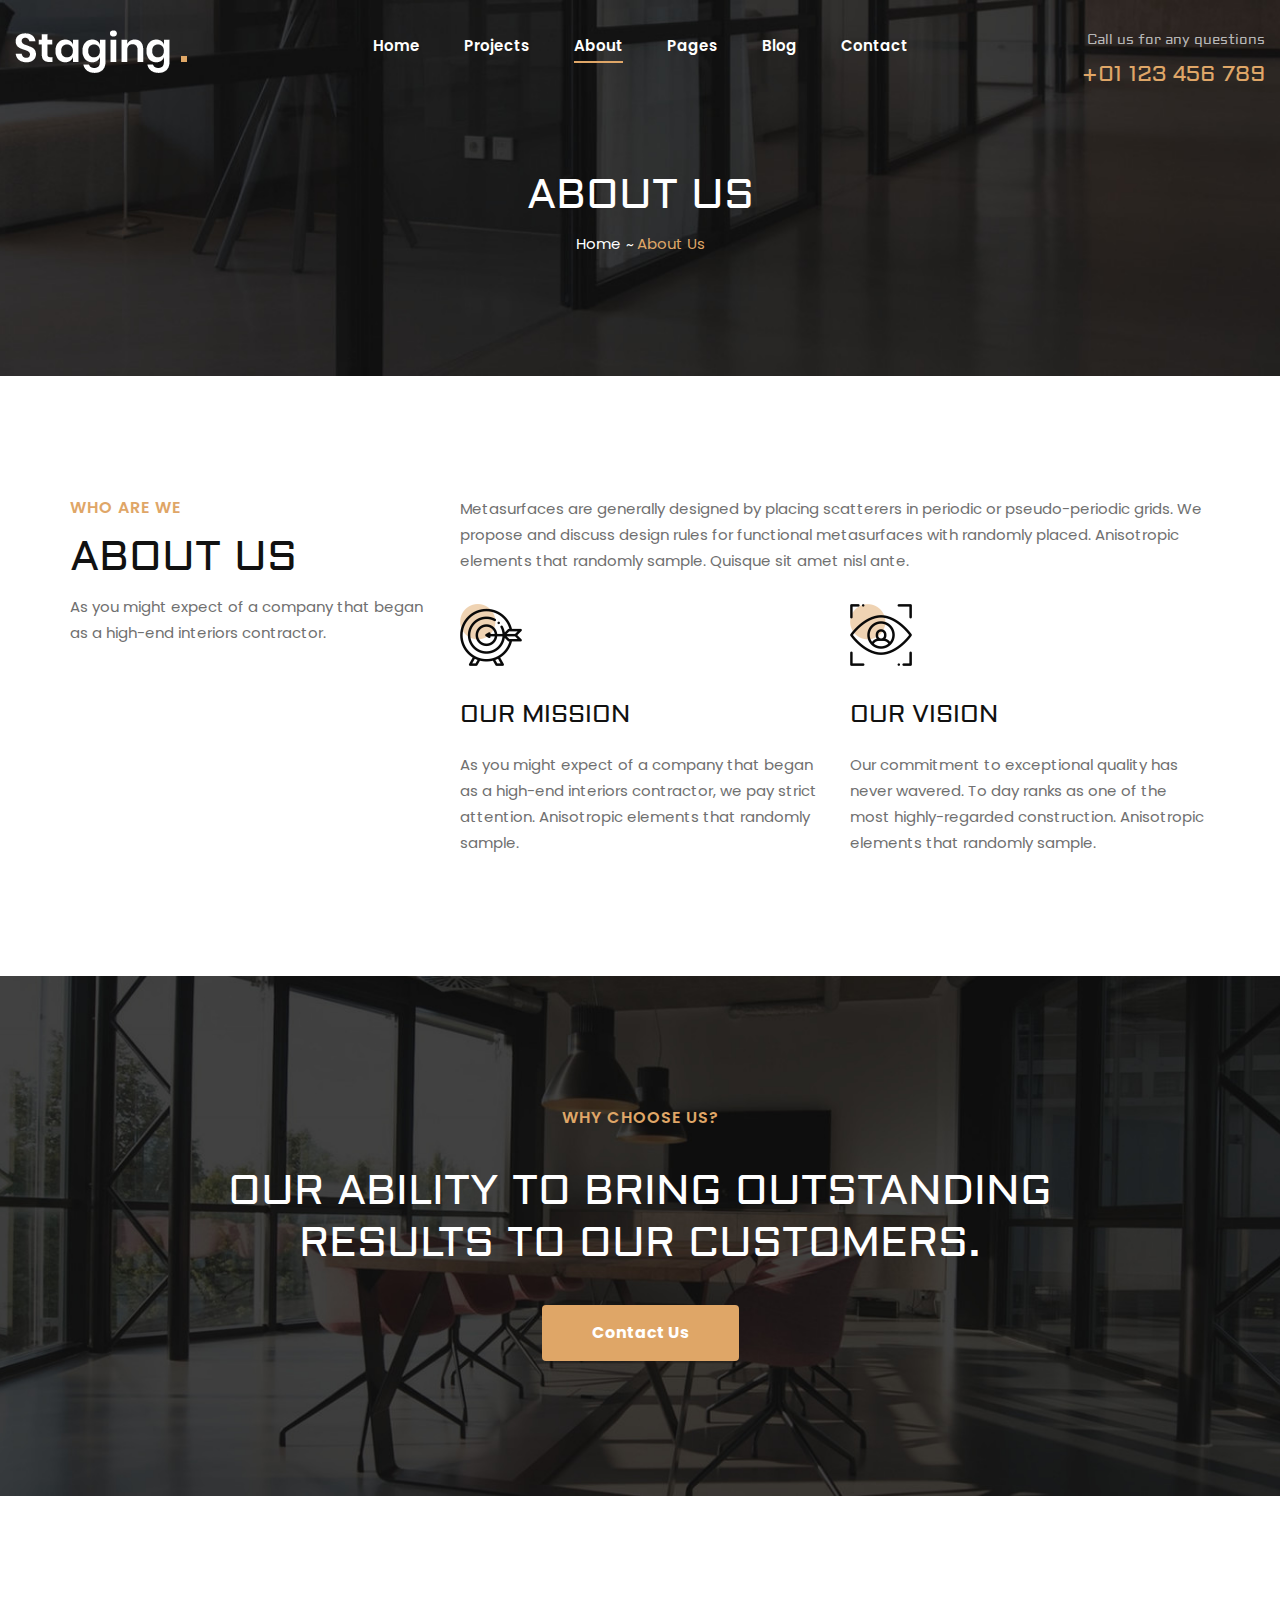
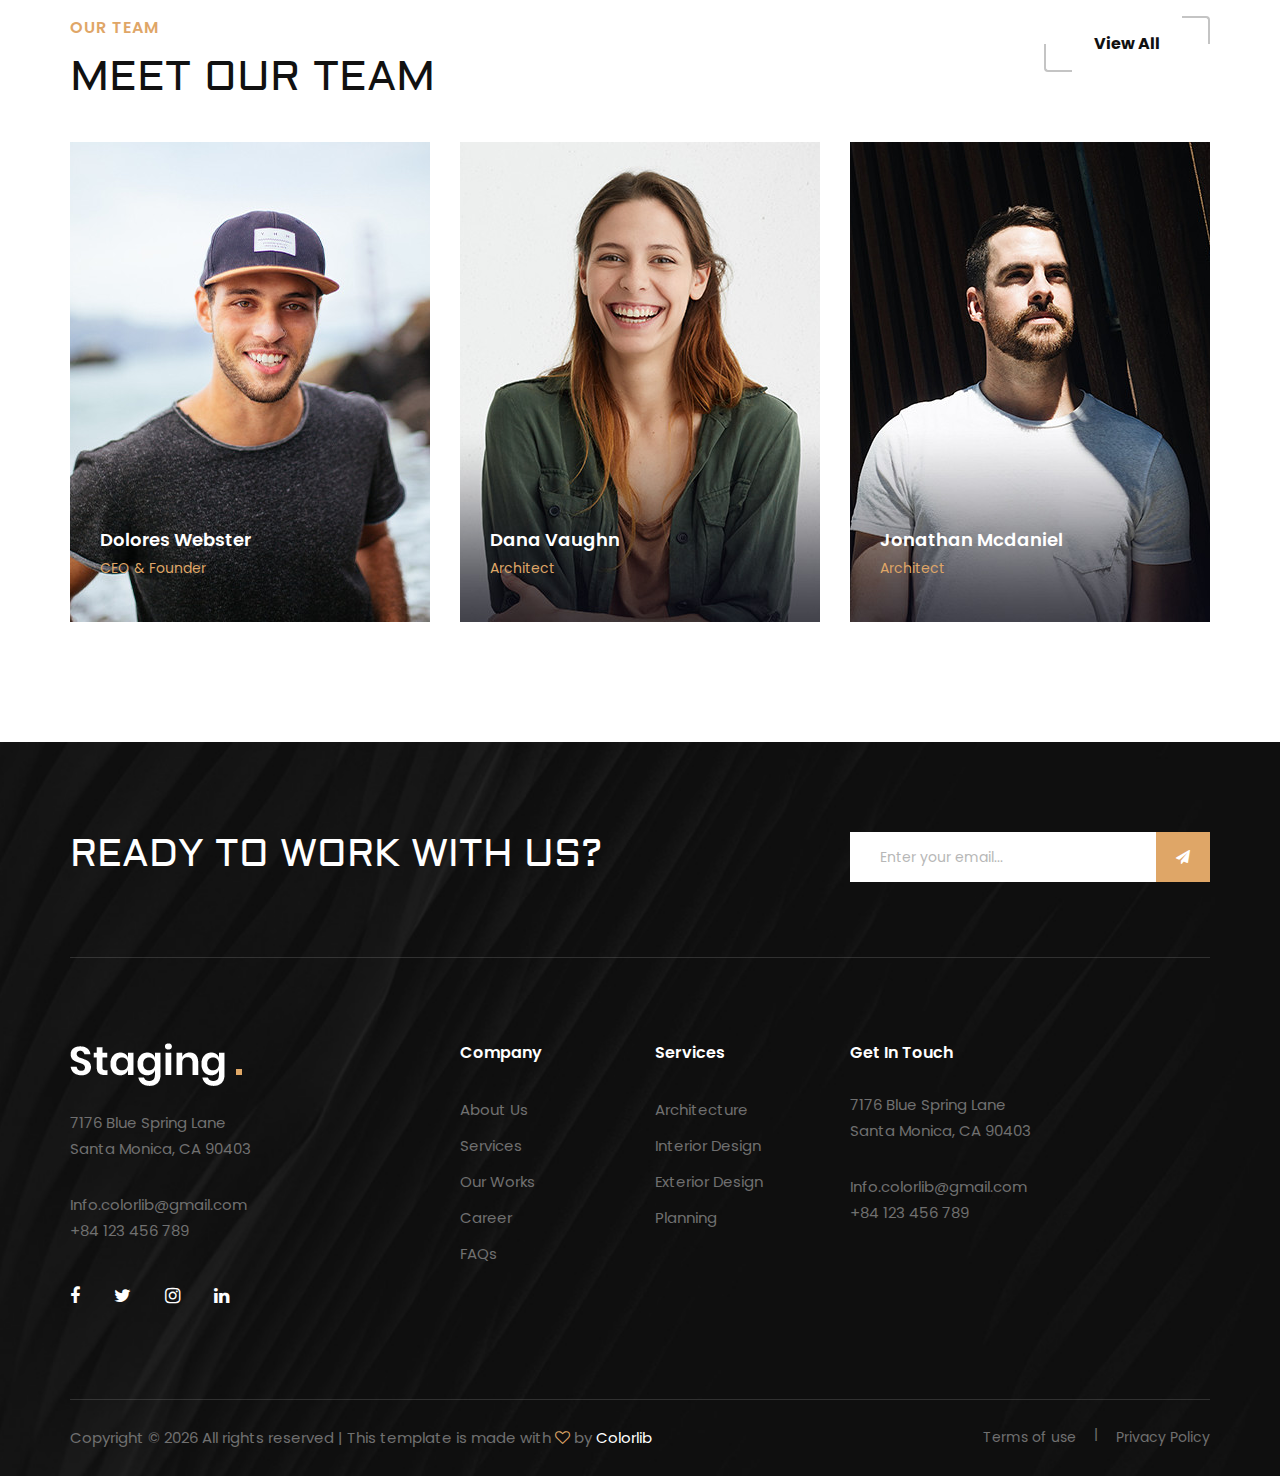
==== about.html @ 6fadec0c "sec commit" ====
<!DOCTYPE html>
<html lang="zxx">

<head>
    <meta charset="UTF-8">
    <meta name="description" content="Staging Template">
    <meta name="keywords" content="Staging, unica, creative, html">
    <meta name="viewport" content="width=device-width, initial-scale=1.0">
    <meta http-equiv="X-UA-Compatible" content="ie=edge">
    <title>Staging | Template</title>

    <!-- Google Font -->
    <link href="https://fonts.googleapis.com/css2?family=Poppins:wght@300;400;500;600;700;800;900&display=swap"
    rel="stylesheet">
    <link href="https://fonts.googleapis.com/css2?family=Aldrich&display=swap" rel="stylesheet">

    <!-- Css Styles -->
    <link rel="stylesheet" href="css/bootstrap.min.css" type="text/css">
    <link rel="stylesheet" href="css/font-awesome.min.css" type="text/css">
    <link rel="stylesheet" href="css/elegant-icons.css" type="text/css">
    <link rel="stylesheet" href="css/owl.carousel.min.css" type="text/css">
    <link rel="stylesheet" href="css/slicknav.min.css" type="text/css">
    <link rel="stylesheet" href="css/style.css" type="text/css">
</head>

<body>
    <!-- Page Preloder -->
    <div id="preloder">
        <div class="loader"></div>
    </div>

    <!-- Offcanvas Menu Begin -->
    <div class="offcanvas-menu-overlay"></div>
    <div class="offcanvas-menu-wrapper">
        <div class="offcanvas__logo">
            <a href="#"><img src="img/logo.png" alt=""></a>
        </div>
        <div id="mobile-menu-wrap"></div>
        <div class="offcanvas__widget">
            <span>Call us for any questions</span>
            <h4>+01 123 456 789</h4>
        </div>
    </div>
    <!-- Offcanvas Menu End -->

    <!-- Header Section Begin -->
    <header class="header">
        <div class="container-fluid">
            <div class="row">
                <div class="col-lg-3">
                    <div class="header__logo">
                        <a href="#"><img src="img/logo.png" alt=""></a>
                    </div>
                </div>
                <div class="col-lg-6">
                    <nav class="header__menu mobile-menu">
                        <ul>
                            <li><a href="./index.html">Home</a></li>
                            <li><a href="./projects.html">Projects</a></li>
                            <li class="active"><a href="./about.html">About</a></li>
                            <li><a href="#">Pages</a>
                                <ul class="dropdown">
                                    <li><a href="./Project-details.html">Project Details</a></li>
                                    <li><a href="./about.html">About</a></li>
                                    <li><a href="./services.html">Services</a></li>
                                    <li><a href="./blog-details.html">Blog Details</a></li>
                                </ul>
                            </li>
                            <li><a href="./blog.html">Blog</a></li>
                            <li><a href="./contact.html">Contact</a></li>
                        </ul>
                    </nav>
                </div>
                <div class="col-lg-3">
                    <div class="header__widget">
                        <span>Call us for any questions</span>
                        <h4>+01 123 456 789</h4>
                    </div>
                </div>
            </div>
            <div class="canvas__open"><i class="fa fa-bars"></i></div>
        </div>
    </header>
    <!-- Header Section End -->

    <!-- Breadcrumb Section Begin -->
    <div class="breadcrumb-option spad set-bg" data-setbg="img/breadcrumb-bg.jpg">
        <div class="container">
            <div class="row">
                <div class="col-lg-12 text-center">
                    <div class="breadcrumb__text">
                        <h2>About Us</h2>
                        <div class="breadcrumb__links">
                            <a href="./index.html">Home</a>
                            <span>About Us</span>
                        </div>
                    </div>
                </div>
            </div>
        </div>
    </div>
    <!-- Breadcrumb Section End -->

    <!-- About Page Section Begin -->
    <section class="about-page spad">
        <div class="container">
            <div class="row">
                <div class="col-lg-4 col-md-4">
                    <div class="about__text about__page__text">
                        <div class="section-title">
                            <span>who are we</span>
                            <h2>About Us</h2>
                        </div>
                        <div class="about__para__text">
                            <p>As you might expect of a company that began as a high-end interiors contractor.</p>
                        </div>
                    </div>
                </div>
                <div class="col-lg-8 col-md-8">
                    <div class="about__page__services">
                        <div class="about__page__services__text">
                            <p>Metasurfaces are generally designed by placing scatterers in periodic or pseudo-periodic
                                grids. We propose and discuss design rules for functional metasurfaces with randomly
                            placed. Anisotropic elements that randomly sample. Quisque sit amet nisl ante.</p>
                        </div>
                        <div class="row">
                            <div class="col-lg-6 col-md-6 col-sm-6">
                                <div class="services__item">
                                    <img src="img/services/services-5.png" alt="">
                                    <h4>Our Mission</h4>
                                    <p>As you might expect of a company that began as a high-end interiors contractor,
                                    we pay strict attention. Anisotropic elements that randomly sample.</p>
                                </div>
                            </div>
                            <div class="col-lg-6 col-md-6 col-sm-6">
                                <div class="services__item">
                                    <img src="img/services/services-6.png" alt="">
                                    <h4>Our Vision</h4>
                                    <p>Our commitment to exceptional quality has never wavered. To day ranks as one of
                                        the most highly-regarded construction. Anisotropic elements that randomly
                                    sample.</p>
                                </div>
                            </div>
                        </div>
                    </div>
                </div>
            </div>
        </div>
    </section>
    <!-- About Page Section End -->

    <!-- Call To Action Section Begin -->
    <section class="callto spad set-bg" data-setbg="img/call-bg.jpg">
        <div class="container">
            <div class="row d-flex justify-content-center">
                <div class="col-lg-10 text-center">
                    <div class="callto__text">
                        <span>Why choose us?</span>
                        <h2>Our ability to bring outstanding results to our customers.</h2>
                        <a href="#" class="primary-btn">Contact Us</a>
                    </div>
                </div>
            </div>
        </div>
    </section>
    <!-- Call To Action Section End -->

    <!-- Team Section Begin -->
    <section class="team spad">
        <div class="container">
            <div class="row">
                <div class="col-lg-9 col-md-8 col-sm-6">
                    <div class="section-title">
                        <span>Our Team</span>
                        <h2>Meet our team</h2>
                    </div>
                </div>
                <div class="col-lg-3 col-md-4 col-sm-6">
                    <div class="team__btn">
                        <a href="#" class="primary-btn normal-btn">View All</a>
                    </div>
                </div>
            </div>
            <div class="row">
                <div class="col-lg-4 col-md-6">
                    <div class="team__item set-bg" data-setbg="img/team/team-1.jpg">
                        <div class="team__text">
                            <div class="team__title">
                                <h5>Dolores Webster</h5>
                                <span>CEO & Founder</span>
                            </div>
                            <p>Vestibulum dapibus odio quam, sit amet hendrerit dui ultricies consectetur. Ut viverra
                                porta leo, non tincidunt mauris condimentum eget. Vivamus non turpis elit. Aenean
                            ultricies nisl sit amet.</p>
                            <div class="team__social">
                                <a href="#"><i class="fa fa-facebook"></i></a>
                                <a href="#"><i class="fa fa-twitter"></i></a>
                                <a href="#"><i class="fa fa-instagram"></i></a>
                            </div>
                        </div>
                    </div>
                </div>
                <div class="col-lg-4 col-md-6">
                    <div class="team__item set-bg" data-setbg="img/team/team-2.jpg">
                        <div class="team__text">
                            <div class="team__title">
                                <h5>Dana Vaughn</h5>
                                <span>Architect</span>
                            </div>
                            <p>Vestibulum dapibus odio quam, sit amet hendrerit dui ultricies consectetur. Ut viverra
                                porta leo, non tincidunt mauris condimentum eget. Vivamus non turpis elit. Aenean
                            ultricies nisl sit amet.</p>
                            <div class="team__social">
                                <a href="#"><i class="fa fa-facebook"></i></a>
                                <a href="#"><i class="fa fa-twitter"></i></a>
                                <a href="#"><i class="fa fa-instagram"></i></a>
                            </div>
                        </div>
                    </div>
                </div>
                <div class="col-lg-4 col-md-6">
                    <div class="team__item set-bg" data-setbg="img/team/team-3.jpg">
                        <div class="team__text">
                            <div class="team__title">
                                <h5>Jonathan Mcdaniel</h5>
                                <span>Architect</span>
                            </div>
                            <p>Vestibulum dapibus odio quam, sit amet hendrerit dui ultricies consectetur. Ut viverra
                                porta leo, non tincidunt mauris condimentum eget. Vivamus non turpis elit. Aenean
                            ultricies nisl sit amet.</p>
                            <div class="team__social">
                                <a href="#"><i class="fa fa-facebook"></i></a>
                                <a href="#"><i class="fa fa-twitter"></i></a>
                                <a href="#"><i class="fa fa-instagram"></i></a>
                            </div>
                        </div>
                    </div>
                </div>
            </div>
        </div>
    </section>
    <!-- Team Section End -->

    <!-- Footer Section Begin -->
    <footer class="footer set-bg" data-setbg="img/footer-bg.jpg">
        <div class="container">
            <div class="footer__top">
                <div class="row">
                    <div class="col-lg-8 col-md-6">
                        <div class="footer__top__text">
                            <h2>Ready To Work With Us?</h2>
                        </div>
                    </div>
                    <div class="col-lg-4 col-md-6">
                        <div class="footer__top__newslatter">
                            <form action="#">
                                <input type="text" placeholder="Enter your email...">
                                <button type="submit"><i class="fa fa-send"></i></button>
                            </form>
                        </div>
                    </div>
                </div>
            </div>
            <div class="row">
                <div class="col-lg-3 col-md-6 col-sm-6">
                    <div class="footer__about">
                        <div class="footer__logo">
                            <a href="#"><img src="img/logo.png" alt=""></a>
                        </div>
                        <p>7176 Blue Spring Lane <br />Santa Monica, CA 90403</p>
                        <ul>
                            <li>Info.colorlib@gmail.com</li>
                            <li>+84 123 456 789</li>
                        </ul>
                        <div class="footer__social">
                            <a href="#"><i class="fa fa-facebook"></i></a>
                            <a href="#"><i class="fa fa-twitter"></i></a>
                            <a href="#"><i class="fa fa-instagram"></i></a>
                            <a href="#"><i class="fa fa-linkedin"></i></a>
                        </div>
                    </div>
                </div>
                <div class="col-lg-2 offset-lg-1 col-md-3 col-sm-6">
                    <div class="footer__widget">
                        <h6>Company</h6>
                        <ul>
                            <li><a href="#">About Us</a></li>
                            <li><a href="#">Services</a></li>
                            <li><a href="#">Our Works</a></li>
                            <li><a href="#">Career</a></li>
                            <li><a href="#">FAQs</a></li>
                        </ul>
                    </div>
                </div>
                <div class="col-lg-2 col-md-3 col-sm-6">
                    <div class="footer__widget">
                        <h6>Services</h6>
                        <ul>
                            <li><a href="#">Architecture</a></li>
                            <li><a href="#">Interior Design</a></li>
                            <li><a href="#">Exterior Design</a></li>
                            <li><a href="#">Planning</a></li>
                        </ul>
                    </div>
                </div>
                <div class="col-lg-4 col-md-6 col-sm-6">
                    <div class="footer__address">
                        <h6>Get In Touch</h6>
                        <p>7176 Blue Spring Lane <br />Santa Monica, CA 90403</p>
                        <ul>
                            <li>Info.colorlib@gmail.com</li>
                            <li>+84 123 456 789</li>
                        </ul>
                    </div>
                </div>
            </div>
            <div class="copyright">
                <div class="row">
                    <div class="col-lg-8 col-md-7">
                        <div class="copyright__text">
                            <p>Copyright © <script>
                                document.write(new Date().getFullYear());
                            </script> All rights reserved | This template is made with <i class="fa fa-heart-o"
                            aria-hidden="true"></i> by <a href="https://colorlib.com"
                            target="_blank">Colorlib</a>
                        </p>
                    </div>
                </div>
                <div class="col-lg-4 col-md-5">
                    <div class="copyright__widget">
                        <a href="#">Terms of use</a>
                        <a href="#">Privacy Policy</a>
                    </div>
                </div>
            </div>
        </div>
    </div>
</footer>
<!-- Footer Section End -->

<!-- Js Plugins -->
<script src="js/jquery-3.3.1.min.js"></script>
<script src="js/bootstrap.min.js"></script>
<script src="js/jquery.slicknav.js"></script>
<script src="js/owl.carousel.min.js"></script>
<script src="js/slick.min.js"></script>
<script src="js/main.js"></script>
</body>

</html>
---- css/elegant-icons.css ----
@font-face {
	font-family: 'ElegantIcons';
	src:url('../fonts/ElegantIcons.eot');
	src:url('../fonts/ElegantIcons.eot?#iefix') format('embedded-opentype'),
		url('../fonts/ElegantIcons.woff') format('woff'),
		url('../fonts/ElegantIcons.ttf') format('truetype'),
		url('../fonts/ElegantIcons.svg#ElegantIcons') format('svg');
	font-weight: normal;
	font-style: normal;
}

/* Use the following CSS code if you want to use data attributes for inserting your icons */
[data-icon]:before {
	font-family: 'ElegantIcons';
	content: attr(data-icon);
	speak: none;
	font-weight: normal;
	font-variant: normal;
	text-transform: none;
	line-height: 1;
	-webkit-font-smoothing: antialiased;
	-moz-osx-font-smoothing: grayscale;
}

/* Use the following CSS code if you want to have a class per icon */
/*
Instead of a list of all class selectors,
you can use the generic selector below, but it's slower:
[class*="your-class-prefix"] {
*/
.arrow_up, .arrow_down, .arrow_left, .arrow_right, .arrow_left-up, .arrow_right-up, .arrow_right-down, .arrow_left-down, .arrow-up-down, .arrow_up-down_alt, .arrow_left-right_alt, .arrow_left-right, .arrow_expand_alt2, .arrow_expand_alt, .arrow_condense, .arrow_expand, .arrow_move, .arrow_carrot-up, .arrow_carrot-down, .arrow_carrot-left, .arrow_carrot-right, .arrow_carrot-2up, .arrow_carrot-2down, .arrow_carrot-2left, .arrow_carrot-2right, .arrow_carrot-up_alt2, .arrow_carrot-down_alt2, .arrow_carrot-left_alt2, .arrow_carrot-right_alt2, .arrow_carrot-2up_alt2, .arrow_carrot-2down_alt2, .arrow_carrot-2left_alt2, .arrow_carrot-2right_alt2, .arrow_triangle-up, .arrow_triangle-down, .arrow_triangle-left, .arrow_triangle-right, .arrow_triangle-up_alt2, .arrow_triangle-down_alt2, .arrow_triangle-left_alt2, .arrow_triangle-right_alt2, .arrow_back, .icon_minus-06, .icon_plus, .icon_close, .icon_check, .icon_minus_alt2, .icon_plus_alt2, .icon_close_alt2, .icon_check_alt2, .icon_zoom-out_alt, .icon_zoom-in_alt, .icon_search, .icon_box-empty, .icon_box-selected, .icon_minus-box, .icon_plus-box, .icon_box-checked, .icon_circle-empty, .icon_circle-slelected, .icon_stop_alt2, .icon_stop, .icon_pause_alt2, .icon_pause, .icon_menu, .icon_menu-square_alt2, .icon_menu-circle_alt2, .icon_ul, .icon_ol, .icon_adjust-horiz, .icon_adjust-vert, .icon_document_alt, .icon_documents_alt, .icon_pencil, .icon_pencil-edit_alt, .icon_pencil-edit, .icon_folder-alt, .icon_folder-open_alt, .icon_folder-add_alt, .icon_info_alt, .icon_error-oct_alt, .icon_error-circle_alt, .icon_error-triangle_alt, .icon_question_alt2, .icon_question, .icon_comment_alt, .icon_chat_alt, .icon_vol-mute_alt, .icon_volume-low_alt, .icon_volume-high_alt, .icon_quotations, .icon_quotations_alt2, .icon_clock_alt, .icon_lock_alt, .icon_lock-open_alt, .icon_key_alt, .icon_cloud_alt, .icon_cloud-upload_alt, .icon_cloud-download_alt, .icon_image, .icon_images, .icon_lightbulb_alt, .icon_gift_alt, .icon_house_alt, .icon_genius, .icon_mobile, .icon_tablet, .icon_laptop, .icon_desktop, .icon_camera_alt, .icon_mail_alt, .icon_cone_alt, .icon_ribbon_alt, .icon_bag_alt, .icon_creditcard, .icon_cart_alt, .icon_paperclip, .icon_tag_alt, .icon_tags_alt, .icon_trash_alt, .icon_cursor_alt, .icon_mic_alt, .icon_compass_alt, .icon_pin_alt, .icon_pushpin_alt, .icon_map_alt, .icon_drawer_alt, .icon_toolbox_alt, .icon_book_alt, .icon_calendar, .icon_film, .icon_table, .icon_contacts_alt, .icon_headphones, .icon_lifesaver, .icon_piechart, .icon_refresh, .icon_link_alt, .icon_link, .icon_loading, .icon_blocked, .icon_archive_alt, .icon_heart_alt, .icon_star_alt, .icon_star-half_alt, .icon_star, .icon_star-half, .icon_tools, .icon_tool, .icon_cog, .icon_cogs, .arrow_up_alt, .arrow_down_alt, .arrow_left_alt, .arrow_right_alt, .arrow_left-up_alt, .arrow_right-up_alt, .arrow_right-down_alt, .arrow_left-down_alt, .arrow_condense_alt, .arrow_expand_alt3, .arrow_carrot_up_alt, .arrow_carrot-down_alt, .arrow_carrot-left_alt, .arrow_carrot-right_alt, .arrow_carrot-2up_alt, .arrow_carrot-2dwnn_alt, .arrow_carrot-2left_alt, .arrow_carrot-2right_alt, .arrow_triangle-up_alt, .arrow_triangle-down_alt, .arrow_triangle-left_alt, .arrow_triangle-right_alt, .icon_minus_alt, .icon_plus_alt, .icon_close_alt, .icon_check_alt, .icon_zoom-out, .icon_zoom-in, .icon_stop_alt, .icon_menu-square_alt, .icon_menu-circle_alt, .icon_document, .icon_documents, .icon_pencil_alt, .icon_folder, .icon_folder-open, .icon_folder-add, .icon_folder_upload, .icon_folder_download, .icon_info, .icon_error-circle, .icon_error-oct, .icon_error-triangle, .icon_question_alt, .icon_comment, .icon_chat, .icon_vol-mute, .icon_volume-low, .icon_volume-high, .icon_quotations_alt, .icon_clock, .icon_lock, .icon_lock-open, .icon_key, .icon_cloud, .icon_cloud-upload, .icon_cloud-download, .icon_lightbulb, .icon_gift, .icon_house, .icon_camera, .icon_mail, .icon_cone, .icon_ribbon, .icon_bag, .icon_cart, .icon_tag, .icon_tags, .icon_trash, .icon_cursor, .icon_mic, .icon_compass, .icon_pin, .icon_pushpin, .icon_map, .icon_drawer, .icon_toolbox, .icon_book, .icon_contacts, .icon_archive, .icon_heart, .icon_profile, .icon_group, .icon_grid-2x2, .icon_grid-3x3, .icon_music, .icon_pause_alt, .icon_phone, .icon_upload, .icon_download, .social_facebook, .social_twitter, .social_pinterest, .social_googleplus, .social_tumblr, .social_tumbleupon, .social_wordpress, .social_instagram, .social_dribbble, .social_vimeo, .social_linkedin, .social_rss, .social_deviantart, .social_share, .social_myspace, .social_skype, .social_youtube, .social_picassa, .social_googledrive, .social_flickr, .social_blogger, .social_spotify, .social_delicious, .social_facebook_circle, .social_twitter_circle, .social_pinterest_circle, .social_googleplus_circle, .social_tumblr_circle, .social_stumbleupon_circle, .social_wordpress_circle, .social_instagram_circle, .social_dribbble_circle, .social_vimeo_circle, .social_linkedin_circle, .social_rss_circle, .social_deviantart_circle, .social_share_circle, .social_myspace_circle, .social_skype_circle, .social_youtube_circle, .social_picassa_circle, .social_googledrive_alt2, .social_flickr_circle, .social_blogger_circle, .social_spotify_circle, .social_delicious_circle, .social_facebook_square, .social_twitter_square, .social_pinterest_square, .social_googleplus_square, .social_tumblr_square, .social_stumbleupon_square, .social_wordpress_square, .social_instagram_square, .social_dribbble_square, .social_vimeo_square, .social_linkedin_square, .social_rss_square, .social_deviantart_square, .social_share_square, .social_myspace_square, .social_skype_square, .social_youtube_square, .social_picassa_square, .social_googledrive_square, .social_flickr_square, .social_blogger_square, .social_spotify_square, .social_delicious_square, .icon_printer, .icon_calulator, .icon_building, .icon_floppy, .icon_drive, .icon_search-2, .icon_id, .icon_id-2, .icon_puzzle, .icon_like, .icon_dislike, .icon_mug, .icon_currency, .icon_wallet, .icon_pens, .icon_easel, .icon_flowchart, .icon_datareport, .icon_briefcase, .icon_shield, .icon_percent, .icon_globe, .icon_globe-2, .icon_target, .icon_hourglass, .icon_balance, .icon_rook, .icon_printer-alt, .icon_calculator_alt, .icon_building_alt, .icon_floppy_alt, .icon_drive_alt, .icon_search_alt, .icon_id_alt, .icon_id-2_alt, .icon_puzzle_alt, .icon_like_alt, .icon_dislike_alt, .icon_mug_alt, .icon_currency_alt, .icon_wallet_alt, .icon_pens_alt, .icon_easel_alt, .icon_flowchart_alt, .icon_datareport_alt, .icon_briefcase_alt, .icon_shield_alt, .icon_percent_alt, .icon_globe_alt, .icon_clipboard {
	font-family: 'ElegantIcons';
	speak: none;
	font-style: normal;
	font-weight: normal;
	font-variant: normal;
	text-transform: none;
	line-height: 1;
	-webkit-font-smoothing: antialiased;
}
.arrow_up:before {
	content: "\21";
}
.arrow_down:before {
	content: "\22";
}
.arrow_left:before {
	content: "\23";
}
.arrow_right:before {
	content: "\24";
}
.arrow_left-up:before {
	content: "\25";
}
.arrow_right-up:before {
	content: "\26";
}
.arrow_right-down:before {
	content: "\27";
}
.arrow_left-down:before {
	content: "\28";
}
.arrow-up-down:before {
	content: "\29";
}
.arrow_up-down_alt:before {
	content: "\2a";
}
.arrow_left-right_alt:before {
	content: "\2b";
}
.arrow_left-right:before {
	content: "\2c";
}
.arrow_expand_alt2:before {
	content: "\2d";
}
.arrow_expand_alt:before {
	content: "\2e";
}
.arrow_condense:before {
	content: "\2f";
}
.arrow_expand:before {
	content: "\30";
}
.arrow_move:before {
	content: "\31";
}
.arrow_carrot-up:before {
	content: "\32";
}
.arrow_carrot-down:before {
	content: "\33";
}
.arrow_carrot-left:before {
	content: "\34";
}
.arrow_carrot-right:before {
	content: "\35";
}
.arrow_carrot-2up:before {
	content: "\36";
}
.arrow_carrot-2down:before {
	content: "\37";
}
.arrow_carrot-2left:before {
	content: "\38";
}
.arrow_carrot-2right:before {
	content: "\39";
}
.arrow_carrot-up_alt2:before {
	content: "\3a";
}
.arrow_carrot-down_alt2:before {
	content: "\3b";
}
.arrow_carrot-left_alt2:before {
	content: "\3c";
}
.arrow_carrot-right_alt2:before {
	content: "\3d";
}
.arrow_carrot-2up_alt2:before {
	content: "\3e";
}
.arrow_carrot-2down_alt2:before {
	content: "\3f";
}
.arrow_carrot-2left_alt2:before {
	content: "\40";
}
.arrow_carrot-2right_alt2:before {
	content: "\41";
}
.arrow_triangle-up:before {
	content: "\42";
}
.arrow_triangle-down:before {
	content: "\43";
}
.arrow_triangle-left:before {
	content: "\44";
}
.arrow_triangle-right:before {
	content: "\45";
}
.arrow_triangle-up_alt2:before {
	content: "\46";
}
.arrow_triangle-down_alt2:before {
	content: "\47";
}
.arrow_triangle-left_alt2:before {
	content: "\48";
}
.arrow_triangle-right_alt2:before {
	content: "\49";
}
.arrow_back:before {
	content: "\4a";
}
.icon_minus-06:before {
	content: "\4b";
}
.icon_plus:before {
	content: "\4c";
}
.icon_close:before {
	content: "\4d";
}
.icon_check:before {
	content: "\4e";
}
.icon_minus_alt2:before {
	content: "\4f";
}
.icon_plus_alt2:before {
	content: "\50";
}
.icon_close_alt2:before {
	content: "\51";
}
.icon_check_alt2:before {
	content: "\52";
}
.icon_zoom-out_alt:before {
	content: "\53";
}
.icon_zoom-in_alt:before {
	content: "\54";
}
.icon_search:before {
	content: "\55";
}
.icon_box-empty:before {
	content: "\56";
}
.icon_box-selected:before {
	content: "\57";
}
.icon_minus-box:before {
	content: "\58";
}
.icon_plus-box:before {
	content: "\59";
}
.icon_box-checked:before {
	content: "\5a";
}
.icon_circle-empty:before {
	content: "\5b";
}
.icon_circle-slelected:before {
	content: "\5c";
}
.icon_stop_alt2:before {
	content: "\5d";
}
.icon_stop:before {
	content: "\5e";
}
.icon_pause_alt2:before {
	content: "\5f";
}
.icon_pause:before {
	content: "\60";
}
.icon_menu:before {
	content: "\61";
}
.icon_menu-square_alt2:before {
	content: "\62";
}
.icon_menu-circle_alt2:before {
	content: "\63";
}
.icon_ul:before {
	content: "\64";
}
.icon_ol:before {
	content: "\65";
}
.icon_adjust-horiz:before {
	content: "\66";
}
.icon_adjust-vert:before {
	content: "\67";
}
.icon_document_alt:before {
	content: "\68";
}
.icon_documents_alt:before {
	content: "\69";
}
.icon_pencil:before {
	content: "\6a";
}
.icon_pencil-edit_alt:before {
	content: "\6b";
}
.icon_pencil-edit:before {
	content: "\6c";
}
.icon_folder-alt:before {
	content: "\6d";
}
.icon_folder-open_alt:before {
	content: "\6e";
}
.icon_folder-add_alt:before {
	content: "\6f";
}
.icon_info_alt:before {
	content: "\70";
}
.icon_error-oct_alt:before {
	content: "\71";
}
.icon_error-circle_alt:before {
	content: "\72";
}
.icon_error-triangle_alt:before {
	content: "\73";
}
.icon_question_alt2:before {
	content: "\74";
}
.icon_question:before {
	content: "\75";
}
.icon_comment_alt:before {
	content: "\76";
}
.icon_chat_alt:before {
	content: "\77";
}
.icon_vol-mute_alt:before {
	content: "\78";
}
.icon_volume-low_alt:before {
	content: "\79";
}
.icon_volume-high_alt:before {
	content: "\7a";
}
.icon_quotations:before {
	content: "\7b";
}
.icon_quotations_alt2:before {
	content: "\7c";
}
.icon_clock_alt:before {
	content: "\7d";
}
.icon_lock_alt:before {
	content: "\7e";
}
.icon_lock-open_alt:before {
	content: "\e000";
}
.icon_key_alt:before {
	content: "\e001";
}
.icon_cloud_alt:before {
	content: "\e002";
}
.icon_cloud-upload_alt:before {
	content: "\e003";
}
.icon_cloud-download_alt:before {
	content: "\e004";
}
.icon_image:before {
	content: "\e005";
}
.icon_images:before {
	content: "\e006";
}
.icon_lightbulb_alt:before {
	content: "\e007";
}
.icon_gift_alt:before {
	content: "\e008";
}
.icon_house_alt:before {
	content: "\e009";
}
.icon_genius:before {
	content: "\e00a";
}
.icon_mobile:before {
	content: "\e00b";
}
.icon_tablet:before {
	content: "\e00c";
}
.icon_laptop:before {
	content: "\e00d";
}
.icon_desktop:before {
	content: "\e00e";
}
.icon_camera_alt:before {
	content: "\e00f";
}
.icon_mail_alt:before {
	content: "\e010";
}
.icon_cone_alt:before {
	content: "\e011";
}
.icon_ribbon_alt:before {
	content: "\e012";
}
.icon_bag_alt:before {
	content: "\e013";
}
.icon_creditcard:before {
	content: "\e014";
}
.icon_cart_alt:before {
	content: "\e015";
}
.icon_paperclip:before {
	content: "\e016";
}
.icon_tag_alt:before {
	content: "\e017";
}
.icon_tags_alt:before {
	content: "\e018";
}
.icon_trash_alt:before {
	content: "\e019";
}
.icon_cursor_alt:before {
	content: "\e01a";
}
.icon_mic_alt:before {
	content: "\e01b";
}
.icon_compass_alt:before {
	content: "\e01c";
}
.icon_pin_alt:before {
	content: "\e01d";
}
.icon_pushpin_alt:before {
	content: "\e01e";
}
.icon_map_alt:before {
	content: "\e01f";
}
.icon_drawer_alt:before {
	content: "\e020";
}
.icon_toolbox_alt:before {
	content: "\e021";
}
.icon_book_alt:before {
	content: "\e022";
}
.icon_calendar:before {
	content: "\e023";
}
.icon_film:before {
	content: "\e024";
}
.icon_table:before {
	content: "\e025";
}
.icon_contacts_alt:before {
	content: "\e026";
}
.icon_headphones:before {
	content: "\e027";
}
.icon_lifesaver:before {
	content: "\e028";
}
.icon_piechart:before {
	content: "\e029";
}
.icon_refresh:before {
	content: "\e02a";
}
.icon_link_alt:before {
	content: "\e02b";
}
.icon_link:before {
	content: "\e02c";
}
.icon_loading:before {
	content: "\e02d";
}
.icon_blocked:before {
	content: "\e02e";
}
.icon_archive_alt:before {
	content: "\e02f";
}
.icon_heart_alt:before {
	content: "\e030";
}
.icon_star_alt:before {
	content: "\e031";
}
.icon_star-half_alt:before {
	content: "\e032";
}
.icon_star:before {
	content: "\e033";
}
.icon_star-half:before {
	content: "\e034";
}
.icon_tools:before {
	content: "\e035";
}
.icon_tool:before {
	content: "\e036";
}
.icon_cog:before {
	content: "\e037";
}
.icon_cogs:before {
	content: "\e038";
}
.arrow_up_alt:before {
	content: "\e039";
}
.arrow_down_alt:before {
	content: "\e03a";
}
.arrow_left_alt:before {
	content: "\e03b";
}
.arrow_right_alt:before {
	content: "\e03c";
}
.arrow_left-up_alt:before {
	content: "\e03d";
}
.arrow_right-up_alt:before {
	content: "\e03e";
}
.arrow_right-down_alt:before {
	content: "\e03f";
}
.arrow_left-down_alt:before {
	content: "\e040";
}
.arrow_condense_alt:before {
	content: "\e041";
}
.arrow_expand_alt3:before {
	content: "\e042";
}
.arrow_carrot_up_alt:before {
	content: "\e043";
}
.arrow_carrot-down_alt:before {
	content: "\e044";
}
.arrow_carrot-left_alt:before {
	content: "\e045";
}
.arrow_carrot-right_alt:before {
	content: "\e046";
}
.arrow_carrot-2up_alt:before {
	content: "\e047";
}
.arrow_carrot-2dwnn_alt:before {
	content: "\e048";
}
.arrow_carrot-2left_alt:before {
	content: "\e049";
}
.arrow_carrot-2right_alt:before {
	content: "\e04a";
}
.arrow_triangle-up_alt:before {
	content: "\e04b";
}
.arrow_triangle-down_alt:before {
	content: "\e04c";
}
.arrow_triangle-left_alt:before {
	content: "\e04d";
}
.arrow_triangle-right_alt:before {
	content: "\e04e";
}
.icon_minus_alt:before {
	content: "\e04f";
}
.icon_plus_alt:before {
	content: "\e050";
}
.icon_close_alt:before {
	content: "\e051";
}
.icon_check_alt:before {
	content: "\e052";
}
.icon_zoom-out:before {
	content: "\e053";
}
.icon_zoom-in:before {
	content: "\e054";
}
.icon_stop_alt:before {
	content: "\e055";
}
.icon_menu-square_alt:before {
	content: "\e056";
}
.icon_menu-circle_alt:before {
	content: "\e057";
}
.icon_document:before {
	content: "\e058";
}
.icon_documents:before {
	content: "\e059";
}
.icon_pencil_alt:before {
	content: "\e05a";
}
.icon_folder:before {
	content: "\e05b";
}
.icon_folder-open:before {
	content: "\e05c";
}
.icon_folder-add:before {
	content: "\e05d";
}
.icon_folder_upload:before {
	content: "\e05e";
}
.icon_folder_download:before {
	content: "\e05f";
}
.icon_info:before {
	content: "\e060";
}
.icon_error-circle:before {
	content: "\e061";
}
.icon_error-oct:before {
	content: "\e062";
}
.icon_error-triangle:before {
	content: "\e063";
}
.icon_question_alt:before {
	content: "\e064";
}
.icon_comment:before {
	content: "\e065";
}
.icon_chat:before {
	content: "\e066";
}
.icon_vol-mute:before {
	content: "\e067";
}
.icon_volume-low:before {
	content: "\e068";
}
.icon_volume-high:before {
	content: "\e069";
}
.icon_quotations_alt:before {
	content: "\e06a";
}
.icon_clock:before {
	content: "\e06b";
}
.icon_lock:before {
	content: "\e06c";
}
.icon_lock-open:before {
	content: "\e06d";
}
.icon_key:before {
	content: "\e06e";
}
.icon_cloud:before {
	content: "\e06f";
}
.icon_cloud-upload:before {
	content: "\e070";
}
.icon_cloud-download:before {
	content: "\e071";
}
.icon_lightbulb:before {
	content: "\e072";
}
.icon_gift:before {
	content: "\e073";
}
.icon_house:before {
	content: "\e074";
}
.icon_camera:before {
	content: "\e075";
}
.icon_mail:before {
	content: "\e076";
}
.icon_cone:before {
	content: "\e077";
}
.icon_ribbon:before {
	content: "\e078";
}
.icon_bag:before {
	content: "\e079";
}
.icon_cart:before {
	content: "\e07a";
}
.icon_tag:before {
	content: "\e07b";
}
.icon_tags:before {
	content: "\e07c";
}
.icon_trash:before {
	content: "\e07d";
}
.icon_cursor:before {
	content: "\e07e";
}
.icon_mic:before {
	content: "\e07f";
}
.icon_compass:before {
	content: "\e080";
}
.icon_pin:before {
	content: "\e081";
}
.icon_pushpin:before {
	content: "\e082";
}
.icon_map:before {
	content: "\e083";
}
.icon_drawer:before {
	content: "\e084";
}
.icon_toolbox:before {
	content: "\e085";
}
.icon_book:before {
	content: "\e086";
}
.icon_contacts:before {
	content: "\e087";
}
.icon_archive:before {
	content: "\e088";
}
.icon_heart:before {
	content: "\e089";
}
.icon_profile:before {
	content: "\e08a";
}
.icon_group:before {
	content: "\e08b";
}
.icon_grid-2x2:before {
	content: "\e08c";
}
.icon_grid-3x3:before {
	content: "\e08d";
}
.icon_music:before {
	content: "\e08e";
}
.icon_pause_alt:before {
	content: "\e08f";
}
.icon_phone:before {
	content: "\e090";
}
.icon_upload:before {
	content: "\e091";
}
.icon_download:before {
	content: "\e092";
}
.social_facebook:before {
	content: "\e093";
}
.social_twitter:before {
	content: "\e094";
}
.social_pinterest:before {
	content: "\e095";
}
.social_googleplus:before {
	content: "\e096";
}
.social_tumblr:before {
	content: "\e097";
}
.social_tumbleupon:before {
	content: "\e098";
}
.social_wordpress:before {
	content: "\e099";
}
.social_instagram:before {
	content: "\e09a";
}
.social_dribbble:before {
	content: "\e09b";
}
.social_vimeo:before {
	content: "\e09c";
}
.social_linkedin:before {
	content: "\e09d";
}
.social_rss:before {
	content: "\e09e";
}
.social_deviantart:before {
	content: "\e09f";
}
.social_share:before {
	content: "\e0a0";
}
.social_myspace:before {
	content: "\e0a1";
}
.social_skype:before {
	content: "\e0a2";
}
.social_youtube:before {
	content: "\e0a3";
}
.social_picassa:before {
	content: "\e0a4";
}
.social_googledrive:before {
	content: "\e0a5";
}
.social_flickr:before {
	content: "\e0a6";
}
.social_blogger:before {
	content: "\e0a7";
}
.social_spotify:before {
	content: "\e0a8";
}
.social_delicious:before {
	content: "\e0a9";
}
.social_facebook_circle:before {
	content: "\e0aa";
}
.social_twitter_circle:before {
	content: "\e0ab";
}
.social_pinterest_circle:before {
	content: "\e0ac";
}
.social_googleplus_circle:before {
	content: "\e0ad";
}
.social_tumblr_circle:before {
	content: "\e0ae";
}
.social_stumbleupon_circle:before {
	content: "\e0af";
}
.social_wordpress_circle:before {
	content: "\e0b0";
}
.social_instagram_circle:before {
	content: "\e0b1";
}
.social_dribbble_circle:before {
	content: "\e0b2";
}
.social_vimeo_circle:before {
	content: "\e0b3";
}
.social_linkedin_circle:before {
	content: "\e0b4";
}
.social_rss_circle:before {
	content: "\e0b5";
}
.social_deviantart_circle:before {
	content: "\e0b6";
}
.social_share_circle:before {
	content: "\e0b7";
}
.social_myspace_circle:before {
	content: "\e0b8";
}
.social_skype_circle:before {
	content: "\e0b9";
}
.social_youtube_circle:before {
	content: "\e0ba";
}
.social_picassa_circle:before {
	content: "\e0bb";
}
.social_googledrive_alt2:before {
	content: "\e0bc";
}
.social_flickr_circle:before {
	content: "\e0bd";
}
.social_blogger_circle:before {
	content: "\e0be";
}
.social_spotify_circle:before {
	content: "\e0bf";
}
.social_delicious_circle:before {
	content: "\e0c0";
}
.social_facebook_square:before {
	content: "\e0c1";
}
.social_twitter_square:before {
	content: "\e0c2";
}
.social_pinterest_square:before {
	content: "\e0c3";
}
.social_googleplus_square:before {
	content: "\e0c4";
}
.social_tumblr_square:before {
	content: "\e0c5";
}
.social_stumbleupon_square:before {
	content: "\e0c6";
}
.social_wordpress_square:before {
	content: "\e0c7";
}
.social_instagram_square:before {
	content: "\e0c8";
}
.social_dribbble_square:before {
	content: "\e0c9";
}
.social_vimeo_square:before {
	content: "\e0ca";
}
.social_linkedin_square:before {
	content: "\e0cb";
}
.social_rss_square:before {
	content: "\e0cc";
}
.social_deviantart_square:before {
	content: "\e0cd";
}
.social_share_square:before {
	content: "\e0ce";
}
.social_myspace_square:before {
	content: "\e0cf";
}
.social_skype_square:before {
	content: "\e0d0";
}
.social_youtube_square:before {
	content: "\e0d1";
}
.social_picassa_square:before {
	content: "\e0d2";
}
.social_googledrive_square:before {
	content: "\e0d3";
}
.social_flickr_square:before {
	content: "\e0d4";
}
.social_blogger_square:before {
	content: "\e0d5";
}
.social_spotify_square:before {
	content: "\e0d6";
}
.social_delicious_square:before {
	content: "\e0d7";
}
.icon_printer:before {
	content: "\e103";
}
.icon_calulator:before {
	content: "\e0ee";
}
.icon_building:before {
	content: "\e0ef";
}
.icon_floppy:before {
	content: "\e0e8";
}
.icon_drive:before {
	content: "\e0ea";
}
.icon_search-2:before {
	content: "\e101";
}
.icon_id:before {
	content: "\e107";
}
.icon_id-2:before {
	content: "\e108";
}
.icon_puzzle:before {
	content: "\e102";
}
.icon_like:before {
	content: "\e106";
}
.icon_dislike:before {
	content: "\e0eb";
}
.icon_mug:before {
	content: "\e105";
}
.icon_currency:before {
	content: "\e0ed";
}
.icon_wallet:before {
	content: "\e100";
}
.icon_pens:before {
	content: "\e104";
}
.icon_easel:before {
	content: "\e0e9";
}
.icon_flowchart:before {
	content: "\e109";
}
.icon_datareport:before {
	content: "\e0ec";
}
.icon_briefcase:before {
	content: "\e0fe";
}
.icon_shield:before {
	content: "\e0f6";
}
.icon_percent:before {
	content: "\e0fb";
}
.icon_globe:before {
	content: "\e0e2";
}
.icon_globe-2:before {
	content: "\e0e3";
}
.icon_target:before {
	content: "\e0f5";
}
.icon_hourglass:before {
	content: "\e0e1";
}
.icon_balance:before {
	content: "\e0ff";
}
.icon_rook:before {
	content: "\e0f8";
}
.icon_printer-alt:before {
	content: "\e0fa";
}
.icon_calculator_alt:before {
	content: "\e0e7";
}
.icon_building_alt:before {
	content: "\e0fd";
}
.icon_floppy_alt:before {
	content: "\e0e4";
}
.icon_drive_alt:before {
	content: "\e0e5";
}
.icon_search_alt:before {
	content: "\e0f7";
}
.icon_id_alt:before {
	content: "\e0e0";
}
.icon_id-2_alt:before {
	content: "\e0fc";
}
.icon_puzzle_alt:before {
	content: "\e0f9";
}
.icon_like_alt:before {
	content: "\e0dd";
}
.icon_dislike_alt:before {
	content: "\e0f1";
}
.icon_mug_alt:before {
	content: "\e0dc";
}
.icon_currency_alt:before {
	content: "\e0f3";
}
.icon_wallet_alt:before {
	content: "\e0d8";
}
.icon_pens_alt:before {
	content: "\e0db";
}
.icon_easel_alt:before {
	content: "\e0f0";
}
.icon_flowchart_alt:before {
	content: "\e0df";
}
.icon_datareport_alt:before {
	content: "\e0f2";
}
.icon_briefcase_alt:before {
	content: "\e0f4";
}
.icon_shield_alt:before {
	content: "\e0d9";
}
.icon_percent_alt:before {
	content: "\e0da";
}
.icon_globe_alt:before {
	content: "\e0de";
}
.icon_clipboard:before {
	content: "\e0e6";
}


	.glyph {
		float: left;
		text-align: center;
		padding: .75em;
		margin: .4em 1.5em .75em 0;
		width: 6em;
text-shadow: none;
	}
        .glyph_big {
        font-size: 128px;
        color: #59c5dc;
        float: left;
        margin-right: 20px;
        }

        .glyph div { padding-bottom: 10px;}

	.glyph input {
		font-family: consolas, monospace;
		font-size: 12px;
		width: 100%;
		text-align: center;
		border: 0;
		box-shadow: 0 0 0 1px #ccc;
		padding: .2em;
                -moz-border-radius: 5px;
                -webkit-border-radius: 5px;
	}
	.centered {
		margin-left: auto;
		margin-right: auto;
	}
	.glyph .fs1 {
		font-size: 2em;
	}
---- css/style.css ----
/******************************************************************
  Theme Name: Staging
  Description: Staging bootstrap tamplate
  Author: Colorib
  Author URI: https://www.colorib.com//
  Version: 1.0
  Created: Colorib
******************************************************************/

/*------------------------------------------------------------------
[Table of contents]

1.  Template default CSS
	1.1	Variables
	1.2	Mixins
	1.3	Flexbox
	1.4	Reset
2.  Helper Css
3.  Header Section
4.  Hero Section
5.  Banner Section
6.  Product Section
7.  Intagram Section
8.  Latest Section
9.  Contact
10.  Footer Style
-------------------------------------------------------------------*/

/*----------------------------------------*/

/* Template default CSS
/*----------------------------------------*/

html,
body {
	height: 100%;
	font-family: "Poppins", sans-serif;
	-webkit-font-smoothing: antialiased;
}

h1,
h2,
h3,
h4,
h5,
h6 {
	margin: 0;
	color: #111111;
	font-weight: 400;
	font-family: "Aldrich", sans-serif;
}

h1 {
	font-size: 70px;
}

h2 {
	font-size: 36px;
}

h3 {
	font-size: 30px;
}

h4 {
	font-size: 24px;
}

h5 {
	font-size: 18px;
}

h6 {
	font-size: 16px;
}

p {
	font-size: 15px;
	font-family: "Poppins", sans-serif;
	color: #707070;
	font-weight: 400;
	line-height: 26px;
	margin: 0 0 15px 0;
}

img {
	max-width: 100%;
}

input:focus,
select:focus,
button:focus,
textarea:focus {
	outline: none;
}

a:hover,
a:focus {
	text-decoration: none;
	outline: none;
	color: #ffffff;
}

ul,
ol {
	padding: 0;
	margin: 0;
}

/*---------------------
  Helper CSS
-----------------------*/

.section-title {
	margin-bottom: 40px;
}

.section-title span {
	color: #dfa667;
	font-size: 16px;
	font-weight: 600;
	text-transform: uppercase;
	letter-spacing: 1px;
	display: block;
	margin-bottom: 12px;
}

.section-title h2 {
	font-size: 42px;
	color: #111111;
	line-height: 50px;
	text-transform: uppercase;
}

.set-bg {
	background-repeat: no-repeat;
	background-size: cover;
	background-position: top center;
}

.spad {
	padding-top: 100px;
	padding-bottom: 100px;
}

.text-white h1,
.text-white h2,
.text-white h3,
.text-white h4,
.text-white h5,
.text-white h6,
.text-white p,
.text-white span,
.text-white li,
.text-white a {
	color: #fff;
}

/* buttons */

.primary-btn {
	display: inline-block;
	font-size: 16px;
	font-weight: 700;
	padding: 16px 50px;
	color: #ffffff;
	position: relative;
}

.primary-btn.normal-btn {
	color: #111111;
}

.primary-btn.normal-btn:before {
	border-color: #c4c4c4;
}

.primary-btn.normal-btn:after {
	border-color: #c4c4c4;
}

.primary-btn:before {
	position: absolute;
	left: 0;
	bottom: 0;
	height: 28px;
	width: 28px;
	border-left: 2px solid rgba(255, 255, 255, 0.2);
	border-bottom: 2px solid rgba(255, 255, 255, 0.2);
	content: "";
	border-radius: 0 0 0 4px;
	-webkit-transition: all, 0.5s;
	-o-transition: all, 0.5s;
	transition: all, 0.5s;
}

.primary-btn:after {
	position: absolute;
	right: 0;
	top: 0;
	height: 28px;
	width: 28px;
	border-right: 2px solid rgba(255, 255, 255, 0.2);
	border-top: 2px solid rgba(255, 255, 255, 0.2);
	content: "";
	border-radius: 0 4px 0 0;
	-webkit-transition: all, 0.5s;
	-o-transition: all, 0.5s;
	transition: all, 0.5s;
}

.primary-btn:hover:before {
	height: 100%;
	width: 100%;
	border-radius: 4px;
}

.primary-btn:hover:after {
	height: 100%;
	width: 100%;
	border-radius: 4px;
}

.site-btn {
	font-size: 16px;
	color: #ffffff;
	background: #dfa667;
	font-weight: 600;
	border: none;
	display: inline-block;
	padding: 14px 36px;
}

/* Preloder */

#preloder {
	position: fixed;
	width: 100%;
	height: 100%;
	top: 0;
	left: 0;
	z-index: 999999;
	background: #000;
}

.loader {
	width: 40px;
	height: 40px;
	position: absolute;
	top: 50%;
	left: 50%;
	margin-top: -13px;
	margin-left: -13px;
	border-radius: 60px;
	animation: loader 0.8s linear infinite;
	-webkit-animation: loader 0.8s linear infinite;
}

@keyframes loader {
	0% {
		-webkit-transform: rotate(0deg);
		transform: rotate(0deg);
		border: 4px solid #f44336;
		border-left-color: transparent;
	}
	50% {
		-webkit-transform: rotate(180deg);
		transform: rotate(180deg);
		border: 4px solid #673ab7;
		border-left-color: transparent;
	}
	100% {
		-webkit-transform: rotate(360deg);
		transform: rotate(360deg);
		border: 4px solid #f44336;
		border-left-color: transparent;
	}
}

@-webkit-keyframes loader {
	0% {
		-webkit-transform: rotate(0deg);
		border: 4px solid #f44336;
		border-left-color: transparent;
	}
	50% {
		-webkit-transform: rotate(180deg);
		border: 4px solid #673ab7;
		border-left-color: transparent;
	}
	100% {
		-webkit-transform: rotate(360deg);
		border: 4px solid #f44336;
		border-left-color: transparent;
	}
}

/*---------------------
  Header
-----------------------*/

.header {
	position: absolute;
	width: 100%;
	top: 0;
	left: 0;
	z-index: 9;
	padding: 30px 0 0;
}

.header.header-normal {
	position: relative;
	padding: 30px 0 30px;
}

.header__logo a {
	display: inline-block;
}

.header__menu {
	text-align: center;
}

.header__menu ul li {
	list-style: none;
	display: inline-block;
	position: relative;
	margin-right: 40px;
}

.header__menu ul li.active a:after {
	-webkit-transform: scale(1);
	-ms-transform: scale(1);
	transform: scale(1);
}

.header__menu ul li:hover a:after {
	-webkit-transform: scale(1);
	-ms-transform: scale(1);
	transform: scale(1);
}

.header__menu ul li:hover .dropdown {
	top: 32px;
	opacity: 1;
	visibility: visible;
}

.header__menu ul li:last-child {
	margin-right: 0;
}

.header__menu ul li .dropdown {
	position: absolute;
	left: 0;
	top: 62px;
	width: 140px;
	background: #ffffff;
	text-align: left;
	padding: 5px 0;
	z-index: 9;
	opacity: 0;
	visibility: hidden;
	-webkit-transition: all, 0.3s;
	-o-transition: all, 0.3s;
	transition: all, 0.3s;
}

.header__menu ul li .dropdown li {
	display: block;
	margin-right: 0;
}

.header__menu ul li .dropdown li a {
	font-size: 14px;
	color: #111111;
	font-weight: 400;
	padding: 5px 20px;
	text-transform: capitalize;
}

.header__menu ul li .dropdown li a:after {
	display: none;
}

.header__menu ul li a {
	font-size: 15px;
	color: #ffffff;
	display: block;
	font-weight: 600;
	padding: 5px 0;
	position: relative;
}

.header__menu ul li a:after {
	position: absolute;
	left: 0;
	bottom: 0;
	height: 2px;
	width: 100%;
	background: #dfa667;
	content: "";
	-webkit-transition: all, 0.4s;
	-o-transition: all, 0.4s;
	transition: all, 0.4s;
	-webkit-transform: scale(0);
	-ms-transform: scale(0);
	transform: scale(0);
}

.header__widget {
	text-align: right;
}

.header__widget span {
	font-size: 14px;
	font-family: "Aldrich", sans-serif;
	color: #b7b7b7;
	display: block;
	margin-bottom: 10px;
}

.header__widget h4 {
	font-size: 22px;
	color: #dfa667;
}

.offcanvas-menu-wrapper {
	display: none;
}

.canvas__open {
	display: none;
}

/*---------------------
  Hero
-----------------------*/

.hero {
	position: relative;
}

.hero__items {
	height: 960px;
	padding: 0 40px;
	display: -webkit-box;
	display: -ms-flexbox;
	display: flex;
	-webkit-box-align: center;
	-ms-flex-align: center;
	align-items: center;
	-webkit-box-pack: center;
	-ms-flex-pack: center;
	justify-content: center;
}

.hero__text {
	max-width: 820px;
	text-align: center;
}

.hero__text h2 {
	color: #ffffff;
	font-size: 72px;
	line-height: 80px;
	text-transform: uppercase;
	margin-bottom: 45px;
	position: relative;
	top: 100px;
	opacity: 0;
	-webkit-transition: all, 0.3s;
	-o-transition: all, 0.3s;
	transition: all, 0.3s;
}

.hero__text .primary-btn {
	position: relative;
	top: 100px;
	opacity: 0;
	-webkit-transition: all, 0.6s;
	-o-transition: all, 0.6s;
	transition: all, 0.6s;
}

.hero__text .more_btn {
	font-size: 14px;
	color: #b7b7b7;
	position: absolute;
	left: 50%;
	margin-left: -50px;
	bottom: 55px;
}

.hero__text .hero__social {
	position: absolute;
	right: 145px;
	bottom: 55px;
}

.hero__text .hero__social a {
	display: inline-block;
	font-size: 18px;
	color: #ffffff;
	margin-right: 36px;
	-webkit-transition: all, 0.3s;
	-o-transition: all, 0.3s;
	transition: all, 0.3s;
}

.hero__text .hero__social a:hover {
	color: #dfa667;
}

.hero__text .hero__social a:last-child {
	margin-right: 0;
}

.hero__slider.owl-carousel .owl-item.active .hero__text h2 {
	top: 0;
	opacity: 1;
}

.hero__slider.owl-carousel .owl-item.active .hero__text .primary-btn {
	top: 0;
	opacity: 1;
}

.hero__slider.owl-carousel .owl-dots {
	display: none;
}

.hero__slider.owl-carousel .owl-nav button {
	font-size: 28px;
	color: #ffffff;
	position: absolute;
	left: 145px;
	top: 50%;
	display: inline-block;
	height: 50px;
	width: 50px;
	margin-top: -25px;
}

.hero__slider.owl-carousel .owl-nav button.owl-next {
	left: auto;
	right: 145px;
}

.hero__slider.owl-carousel .owl-nav button:before {
	position: absolute;
	left: 0;
	bottom: 0;
	height: 20px;
	width: 20px;
	border-left: 2px solid rgba(255, 255, 255, 0.2);
	border-bottom: 2px solid rgba(255, 255, 255, 0.2);
	content: "";
	border-radius: 0 0 0 4px;
	-webkit-transition: all, 0.5s;
	-o-transition: all, 0.5s;
	transition: all, 0.5s;
}

.hero__slider.owl-carousel .owl-nav button:after {
	position: absolute;
	right: 0;
	top: 0;
	height: 20px;
	width: 20px;
	border-right: 2px solid rgba(255, 255, 255, 0.2);
	border-top: 2px solid rgba(255, 255, 255, 0.2);
	content: "";
	border-radius: 0 4px 0 0;
	-webkit-transition: all, 0.5s;
	-o-transition: all, 0.5s;
	transition: all, 0.5s;
}

.hero__slider.owl-carousel .owl-nav button:hover:before {
	height: 100%;
	width: 100%;
	border-radius: 4px;
}

.hero__slider.owl-carousel .owl-nav button:hover:after {
	height: 100%;
	width: 100%;
	border-radius: 4px;
}

.slide-num {
	position: absolute;
	left: 145px;
	bottom: 55px;
	z-index: 9;
}

.slide-num span {
	font-size: 16px;
	color: #ffffff;
	font-weight: 600;
	margin-right: 140px;
}

.slide-num span:last-child {
	margin-right: 0;
}

.slider__progress {
	width: 100px;
	height: 1px;
	background: rgba(255, 255, 255, 0.3);
	position: absolute;
	left: 180px;
	bottom: 67px;
	z-index: 9;
}

.slider__progress span {
	background: #ffffff;
	height: 2px;
	display: block;
	-webkit-transition: all, 0.4s;
	-o-transition: all, 0.4s;
	transition: all, 0.4s;
	position: relative;
	top: -1px;
}

/*---------------------
  Project Slider
-----------------------*/

.project {
	padding: 0 15px;
}

.project__slider__item {
	height: 600px;
	position: relative;
	overflow: hidden;
}

.project__slider__item:hover .project__slider__item__hover {
	bottom: 30px;
}

.project__slider__item:hover .project__slider__item__hover span {
	left: 0;
}

.project__slider__item:hover .project__slider__item__hover h5 {
	right: 0;
}

.project__slider.owl-carousel .col-lg-3 {
	max-width: 100%;
}

.project__slider.owl-carousel .owl-nav button {
	height: 50px;
	width: 50px;
	background: #ffffff;
	font-size: 28px;
	color: #111111;
	position: absolute;
	left: 35px;
	top: 50%;
	margin-top: -25px;
	line-height: 54px;
	text-align: center;
}

.project__slider.owl-carousel .owl-nav button.owl-next {
	left: auto;
	right: 35px;
}

.project__slider__item__hover {
	text-align: center;
	background: #ffffff;
	position: absolute;
	left: 25px;
	bottom: -500px;
	width: calc(100% - 50px);
	padding: 25px 15px;
	-webkit-transition: all, 0.5s;
	-o-transition: all, 0.5s;
	transition: all, 0.5s;
	overflow: hidden;
}

.project__slider__item__hover span {
	color: #dfa667;
	font-size: 14px;
	font-weight: 600;
	letter-spacing: 2px;
	text-transform: uppercase;
	display: block;
	margin-bottom: 10px;
	position: relative;
	left: 30px;
	-webkit-transition: all, 1s;
	-o-transition: all, 1s;
	transition: all, 1s;
}

.project__slider__item__hover h5 {
	color: #111111;
	font-size: 20px;
	text-transform: uppercase;
	position: relative;
	right: 30px;
	-webkit-transition: all, 1s;
	-o-transition: all, 1s;
	transition: all, 1s;
}

/*---------------------
  Testimonial
-----------------------*/

.testimonial__carousel {
	position: relative;
	overflow: hidden;
	background: #ffffff;
	padding: 75px 60px 90px;
	margin-bottom: 20px;
	-webkit-box-shadow: 0px 15px 60px rgba(67, 69, 70, 0.1);
	box-shadow: 0px 15px 60px rgba(67, 69, 70, 0.1);
}

.testimonial__carousel:after {
	position: absolute;
	content: "";
	left: calc(50% - 85px);
	bottom: -115px;
	width: 170px;
	height: 170px;
	background: rgba(255, 255, 255, 0.2);
	border-radius: 50%;
	-webkit-box-shadow: inset 0 0 21px rgba(0, 0, 0, 0.2);
	box-shadow: inset 0 0 21px rgba(0, 0, 0, 0.2);
}

.testimonial__carousel button.slick-arrow {
	font-size: 28px;
	color: #111111;
	position: absolute;
	left: 30px;
	top: 50%;
	display: inline-block;
	height: 50px;
	width: 50px;
	margin-top: -25px;
	background: transparent;
	border: none;
}

.testimonial__carousel button.slick-arrow.slick-next {
	left: auto;
	right: 30px;
}

.testimonial__carousel button.slick-arrow:before {
	position: absolute;
	left: 0;
	bottom: 0;
	height: 20px;
	width: 20px;
	border-left: 2px solid rgba(0, 0, 0, 0.2);
	border-bottom: 2px solid rgba(0, 0, 0, 0.2);
	content: "";
	border-radius: 0 0 0 4px;
	-webkit-transition: all, 0.5s;
	-o-transition: all, 0.5s;
	transition: all, 0.5s;
}

.testimonial__carousel button.slick-arrow:after {
	position: absolute;
	right: 0;
	top: 0;
	height: 20px;
	width: 20px;
	border-right: 2px solid rgba(0, 0, 0, 0.2);
	border-top: 2px solid rgba(0, 0, 0, 0.2);
	content: "";
	border-radius: 0 4px 0 0;
	-webkit-transition: all, 0.5s;
	-o-transition: all, 0.5s;
	transition: all, 0.5s;
}

.testimonial__carousel button.slick-arrow:hover:before {
	height: 100%;
	width: 100%;
	border-radius: 4px;
}

.testimonial__carousel button.slick-arrow:hover:after {
	height: 100%;
	width: 100%;
	border-radius: 4px;
}

.testimonial__item {
	text-align: center;
}

.testimonial__item p {
	font-size: 24px;
	color: #111111;
	font-weight: 300;
	font-style: italic;
	line-height: 48px;
}

.testimonial__client {
	margin-top: -75px;
	margin-bottom: 50px;
}

.testimonial__client .slick-track {
	-webkit-transition: all 0.1s;
	-o-transition: all 0.1s;
	transition: all 0.1s;
}

.testimonial__client .slick-slide {
	padding-top: 80px;
}

.testimonial__client .slick-slide {
	width: 100px;
	-webkit-transition: 0.4s;
	-o-transition: 0.4s;
	transition: 0.4s;
}

.testimonial__client .slick-slide.slick-center {
	width: 180px;
}

.testimonial__client .testimonial__client__pic img {
	-webkit-transition: 0.4s;
	-o-transition: 0.4s;
	transition: 0.4s;
}

.slick-active.slick-center {
	padding-top: 35px;
}

.slick-active.slick-center .testimonial__client__pic {
	height: 150px;
	width: 150px;
	position: absolute;
	left: 0px;
	top: -30px;
	right: -15px;
	margin: 0 auto;
	position: relative;
	z-index: 1;
	padding-top: 5px;
}

.slick-active.slick-center .testimonial__client__pic img {
	margin: 0 auto;
	width: 150px;
	height: 150px;
}

.slick-active.slick-center .testimonial__client__text {
	display: block;
	margin-top: -8px;
}

.testimonial__client__item {
	text-align: center;
	cursor: pointer;
}

.testimonial__client__item .testimonial__client__pic {
	height: 70px;
	width: 70px;
	margin: 0 auto;
}

.testimonial__client__item .testimonial__client__pic img {
	border-radius: 50%;
}

.testimonial__client__item .testimonial__client__text {
	display: none;
}

.testimonial__client__item h5 {
	color: #111111;
	font-weight: 600;
	font-family: "Poppins", sans-serif;
	font-size: 15px;
	margin-bottom: 5px;
}

.testimonial__client__item span {
	font-size: 14px;
	color: #dfa667;
	display: block;
}

.logo__carousel.owl-carousel .owl-item img {
	display: inline-block;
	width: auto;
}

.logo__carousel .logo__carousel__item {
	display: -webkit-box;
	display: -ms-flexbox;
	display: flex;
	height: 62px;
	-webkit-box-align: center;
	-ms-flex-align: center;
	align-items: center;
}

/*---------------------
  Team
-----------------------*/

.team {
	padding-top: 120px;
	padding-bottom: 90px;
}

.team__btn {
	text-align: right;
}

.team__item {
	height: 480px;
	position: relative;
	z-index: 1;
	margin-bottom: 30px;
}

.team__item:after {
	position: absolute;
	left: 0;
	top: 0;
	height: 100%;
	width: 100%;
	background: rgba(17, 17, 17, 0.9);
	content: "";
	z-index: -1;
	opacity: 0;
	-webkit-transition: all, 0.5s, ease-out, 0.5s;
	-o-transition: all, 0.5s, ease-out, 0.5s;
	transition: all, 0.5s, ease-out, 0.5s;
}

.team__item:hover:after {
	opacity: 1;
}

.team__item:hover .team__text .team__title {
	border-bottom: 1px solid rgba(183, 183, 183, 0.2);
	padding: 0 0 32px;
	margin-bottom: 34px;
	opacity: 0;
	visibility: hidden;
	position: relative;
	bottom: initial;
	opacity: 1;
	visibility: visible;
}

.team__item:hover .team__text p {
	opacity: 1;
	visibility: visible;
}

.team__item:hover .team__text .team__social {
	opacity: 1;
	visibility: visible;
	bottom: 34px;
}

.team__text {
	height: 100%;
	position: relative;
	padding: 35px 30px 40px;
}

.team__text .team__title {
	position: absolute;
	left: 0;
	bottom: 42px;
	width: 100%;
	padding: 0 30px;
	-webkit-transition: all, 0.7s, ease-out, 0.7s;
	-o-transition: all, 0.7s, ease-out, 0.7s;
	transition: all, 0.7s, ease-out, 0.7s;
}

.team__text .team__title h5 {
	color: #ffffff;
	font-weight: 600;
	font-family: "Poppins", sans-serif;
	margin-bottom: 6px;
}

.team__text .team__title span {
	font-size: 14px;
	color: #dfa667;
}

.team__text p {
	color: #b7b7b7;
	opacity: 0;
	visibility: hidden;
	-webkit-transition: all, 0.7s, ease-out, 0.7s;
	-o-transition: all, 0.7s, ease-out, 0.7s;
	transition: all, 0.7s, ease-out, 0.7s;
}

.team__text .team__social {
	position: absolute;
	left: 0;
	bottom: 0;
	width: 100%;
	padding: 0 30px;
	opacity: 0;
	visibility: hidden;
	-webkit-transition: all, 0.7s, ease-out, 0.7s;
	-o-transition: all, 0.7s, ease-out, 0.7s;
	transition: all, 0.7s, ease-out, 0.7s;
}

.team__text .team__social a {
	display: inline-block;
	font-size: 20px;
	color: #ffffff;
	margin-right: 34px;
	-webkit-transition: all, 0.3s;
	-o-transition: all, 0.3s;
	transition: all, 0.3s;
}

.team__text .team__social a:last-child {
	margin-right: 0;
}

.team__text .team__social a:hover {
	color: #dfa667;
}

/*---------------------
  Call To Action
-----------------------*/

.callto {
	padding-top: 130px;
	padding-bottom: 135px;
}

.callto__text span {
	font-size: 16px;
	color: #dfa667;
	font-weight: 600;
	text-transform: uppercase;
	letter-spacing: 1px;
	display: block;
	margin-bottom: 35px;
}

.callto__text h2 {
	font-size: 42px;
	color: #ffffff;
	line-height: 52px;
	text-transform: uppercase;
	margin-bottom: 36px;
}

.callto__text .primary-btn {
	background: #dfa667;
	color: #ffffff;
	border-radius: 4px;
}

.callto__text .primary-btn:before {
	display: none;
}

.callto__text .primary-btn:after {
	display: none;
}

/*---------------------
  Latest
-----------------------*/

.latest {
	padding-top: 120px;
	padding-bottom: 90px;
}

.latest__btn {
	text-align: right;
}

.latest__item {
	-webkit-box-shadow: 0px 15px 60px rgba(67, 69, 70, 0.1);
	box-shadow: 0px 15px 60px rgba(67, 69, 70, 0.1);
	margin-bottom: 30px;
}

.latest__item img {
	min-width: 100%;
}

.latest__item:hover a {
	padding-left: 0;
}

.latest__item:hover a:after {
	left: auto;
	right: -50px;
}

.latest__item__text {
	padding-top: 25px;
	background: #ffffff;
	padding: 25px 35px 20px;
}

.latest__item__text span {
	color: #b7b7b7;
	font-size: 14px;
	font-weight: 500;
	letter-spacing: 2px;
	text-transform: uppercase;
	display: block;
	margin-bottom: 10px;
}

.latest__item__text h4 {
	color: #111111;
	font-size: 22px;
	font-family: "Poppins", sans-serif;
	font-weight: 600;
	line-height: 32px;
	margin-bottom: 12px;
}

.latest__item__text a {
	font-size: 14px;
	color: #111111;
	font-weight: 600;
	position: relative;
	padding-left: 40px;
	-webkit-transition: all, 0.5s;
	-o-transition: all, 0.5s;
	transition: all, 0.5s;
}

.latest__item__text a:after {
	position: absolute;
	left: 0;
	top: 8px;
	height: 1px;
	width: 30px;
	background: #dfa667;
	content: "";
	-webkit-transition: all, 0.5s;
	-o-transition: all, 0.5s;
	transition: all, 0.5s;
}

/*---------------------
  Project
-----------------------*/

.project__item {
	margin-bottom: 50px;
	text-align: center;
}

.project__item img {
	min-width: 100%;
	margin-bottom: 26px;
}

.project__item h4 a {
	color: #111111;
	text-transform: uppercase;
}

/*---------------------
  Project Details
-----------------------*/

.project-details {
	padding-top: 120px;
	padding-bottom: 90px;
}

.project-details img {
	margin-bottom: 30px;
	min-width: 100%;
}

.project__sidebar__about {
	margin-bottom: 35px;
}

.project__sidebar__about h2 {
	color: #111111;
	line-height: 50px;
	text-transform: uppercase;
	margin-bottom: 20px;
}

.project__sidebar__about p {
	margin-bottom: 26px;
}

.project__sidebar__about p:last-child {
	margin-bottom: 0;
}

.product__details__widget__item {
	margin-bottom: 30px;
}

.product__details__widget__item span {
	color: #707070;
	font-size: 15px;
	display: block;
	margin-bottom: 10px;
}

.product__details__widget__item h4 {
	color: #111111;
	text-transform: uppercase;
}

.product__details__widget__item p {
	color: #111111;
	font-size: 24px;
	line-height: 36px;
}

/*---------------------
  Footer
-----------------------*/

.footer {
	padding-top: 90px;
}

.footer__top {
	border-bottom: 1px solid rgba(183, 183, 183, 0.2);
	padding-bottom: 75px;
	margin-bottom: 85px;
}

.footer__top__text h2 {
	color: #ffffff;
	font-size: 38px;
	text-transform: uppercase;
}

.footer__top__newslatter form {
	position: relative;
}

.footer__top__newslatter form input {
	width: 100%;
	height: 50px;
	color: #b7b7b7;
	padding-left: 30px;
	font-size: 14px;
	border: none;
}

.footer__top__newslatter form input::-webkit-input-placeholder {
	color: #b7b7b7;
}

.footer__top__newslatter form input::-moz-placeholder {
	color: #b7b7b7;
}

.footer__top__newslatter form input:-ms-input-placeholder {
	color: #b7b7b7;
}

.footer__top__newslatter form input::-ms-input-placeholder {
	color: #b7b7b7;
}

.footer__top__newslatter form input::placeholder {
	color: #b7b7b7;
}

.footer__top__newslatter form button {
	font-size: 14px;
	color: #ffffff;
	background: #dfa667;
	border: none;
	height: 100%;
	padding: 0 20px;
	position: absolute;
	right: 0;
	top: 0;
}

.footer__about {
	margin-bottom: 30px;
}

.footer__about .footer__logo {
	margin-bottom: 24px;
}

.footer__about .footer__logo a {
	display: inline-block;
}

.footer__about p {
	margin-bottom: 30px;
}

.footer__about ul {
	margin-bottom: 38px;
}

.footer__about ul li {
	font-size: 15px;
	list-style: none;
	line-height: 26px;
	color: #707070;
}

.footer__about .footer__social a {
	font-size: 18px;
	color: #ffffff;
	-webkit-transition: all, 0.3s;
	-o-transition: all, 0.3s;
	transition: all, 0.3s;
	margin-right: 30px;
}

.footer__about .footer__social a:hover {
	color: #dfa667;
}

.footer__about .footer__social a:last-child {
	margin-right: 0;
}

.footer__widget {
	margin-bottom: 30px;
}

.footer__widget h6 {
	color: #ffffff;
	font-weight: 600;
	font-family: "Poppins", sans-serif;
	margin-bottom: 30px;
}

.footer__widget ul li {
	list-style: none;
}

.footer__widget ul li a {
	font-size: 15px;
	color: #707070;
	line-height: 36px;
}

.footer__address {
	margin-bottom: 30px;
}

.footer__address h6 {
	color: #ffffff;
	font-weight: 600;
	font-family: "Poppins", sans-serif;
	margin-bottom: 30px;
}

.footer__address p {
	margin-bottom: 30px;
}

.footer__address ul li {
	font-size: 15px;
	list-style: none;
	line-height: 26px;
	color: #707070;
}

.copyright {
	border-top: 1px solid rgba(183, 183, 183, 0.2);
	padding: 25px 0;
	margin-top: 60px;
}

.copyright__text p {
	margin-bottom: 0;
}

.copyright__text p i {
	color: #dfa667;
}

.copyright__text p a {
	color: #ffffff;
}

.copyright__widget {
	text-align: right;
}

.copyright__widget a {
	font-size: 14px;
	color: #707070;
	margin-right: 36px;
	position: relative;
}

.copyright__widget a:after {
	position: absolute;
	right: -22px;
	top: -3px;
	content: "|";
}

.copyright__widget a:last-child {
	margin-right: 0;
}

.copyright__widget a:last-child:after {
	display: none;
}

/*---------------------
  Breadcrumb
-----------------------*/

.breadcrumb-option {
	padding-top: 170px;
	padding-bottom: 120px;
}

.breadcrumb__text h2 {
	font-size: 42px;
	color: #ffffff;
	text-transform: uppercase;
	margin-bottom: 12px;
}

.breadcrumb__links a {
	font-size: 15px;
	color: #ffffff;
	display: inline-block;
	position: relative;
	margin-right: 12px;
}

.breadcrumb__links a:after {
	position: absolute;
	right: -13px;
	top: 1px;
	content: "~";
}

.breadcrumb__links span {
	font-size: 15px;
	color: #dfa667;
	display: inline-block;
}

/*---------------------
  About
-----------------------*/

.about {
	padding-top: 120px;
	padding-bottom: 165px;
	overflow: hidden;
}

.about-page {
	padding-top: 120px;
	padding-bottom: 90px;
}

.about__text {
	padding-top: 80px;
}

.about__text.about__page__text {
	padding-top: 0;
}

.about__text.about__page__text .section-title {
	margin-bottom: 12px;
}

.about__text .section-title {
	margin-bottom: 35px;
}

.about__para__text {
	margin-bottom: 70px;
}

.about__para__text p {
	margin-bottom: 26px;
}

.about__para__text p:last-child {
	margin-bottom: 0;
}

.about__pic {
	padding-left: 34px;
}

.about__pic__inner {
	position: relative;
	display: inline-block;
}

.about__pic__inner:after {
	position: absolute;
	left: 50px;
	top: 50px;
	height: 600px;
	width: 470px;
	border: 15px solid rgba(185, 175, 134, 0.2);
	content: "";
	z-index: -1;
}

.about__page__services__text {
	margin-bottom: 30px;
}

/*---------------------
  Services
-----------------------*/

.services {
	padding-top: 120px;
	padding-bottom: 90px;
}

.services.services-page {
	padding-bottom: 80px;
}

.services.services-page .services__item p {
	margin-bottom: 12px;
}

.services.services-page .services__item ul li {
	color: #111111;
	font-size: 15px;
	line-height: 36px;
	list-style: none;
}

.services__item {
	margin-bottom: 30px;
}

.services__item h4 {
	color: #111111;
	text-transform: uppercase;
	margin-top: 35px;
	margin-bottom: 22px;
}

.services__item p {
	margin-bottom: 0;
}

/*---------------------
  Counter
-----------------------*/

.counter {
	padding-bottom: 70px;
}

.counter .counter__content {
	border: none;
	padding-top: 0;
	margin-top: 0;
}

.counter .counter__item .counter__item__text h5 {
	color: #ffffff;
}

.counter__content {
	border-top: 1px solid rgba(183, 183, 183, 0.2);
	padding-top: 70px;
	margin-top: 40px;
}

.counter__item {
	margin-bottom: 30px;
}

.counter__item__number {
	float: left;
	margin-right: 28px;
}

.counter__item__number h2 {
	color: #dfa667;
	font-size: 60px;
	line-height: 52px;
}

.counter__item__text {
	overflow: hidden;
}

.counter__item__text h5 {
	color: #111111;
	line-height: 24px;
	text-transform: uppercase;
}

/*---------------------
  Clients
-----------------------*/

.clients {
	padding-top: 120px;
	padding-bottom: 60px;
}

.clients img {
	margin-bottom: 60px;
}

/*---------------------
    Blog
-----------------------*/

.blog {
	padding-top: 120px;
	padding-bottom: 120px;
}

.blog__item__list .blog__item:first-child {
	border: none;
	margin-bottom: 0;
}

.blog__item__list .blog__item:last-child {
	margin-bottom: 0;
}

.blog__item {
	margin-bottom: 55px;
	border-bottom: 1px solid rgba(0, 0, 0, 0.1);
	padding-bottom: 55px;
}

.blog__item img {
	-webkit-box-shadow: 0px 15px 60px rgba(67, 69, 70, 0.1);
	box-shadow: 0px 15px 60px rgba(67, 69, 70, 0.1);
}

.blog__item ul {
	margin-bottom: 18px;
}

.blog__item ul li {
	list-style: none;
	font-size: 14px;
	color: #b7b7b7;
	font-weight: 500;
	text-transform: uppercase;
	display: inline-block;
	margin-right: 50px;
	position: relative;
	letter-spacing: 2px;
}

.blog__item ul li:after {
	position: absolute;
	right: -30px;
	top: -16px;
	content: ".";
	font-size: 15px;
	color: #b7b7b7;
	font-size: 25px;
}

.blog__item ul li:last-child {
	margin-right: 0;
}

.blog__item ul li:last-child:after {
	display: none;
}

.blog__item h2 {
	color: #111111;
	font-weight: 600;
	font-family: "Poppins", sans-serif;
	line-height: 48px;
	margin-bottom: 30px;
}

.blog__item img {
	min-width: 100%;
}

.blog__item__text {
	padding: 35px 50px 0;
}

.blog__item__text a {
	font-size: 14px;
	color: #111111;
	font-weight: 600;
	position: relative;
	padding-left: 40px;
	-webkit-transition: all, 0.5s;
	-o-transition: all, 0.5s;
	transition: all, 0.5s;
}

.blog__item__text a:after {
	position: absolute;
	left: 0;
	top: 8px;
	height: 1px;
	width: 30px;
	background: #111111;
	content: "";
	-webkit-transition: all, 0.5s;
	-o-transition: all, 0.5s;
	transition: all, 0.5s;
}

.blog__item__quote {
	background: #dfa667;
	padding: 35px 50px;
	position: relative;
	margin-bottom: 55px;
}

.blog__item__quote:after {
	position: absolute;
	right: 50px;
	bottom: 26px;
	content: "“";
	font-family: "Aldrich", sans-serif;
	font-size: 120px;
	color: #ffffff;
	opacity: 0.5;
	line-height: 0px;
}

.blog__item__quote p {
	color: #ffffff;
	font-size: 20px;
	font-family: "Aldrich", sans-serif;
	line-height: 32px;
	text-transform: uppercase;
}

.blog__item__quote span {
	color: #ffffff;
	display: block;
	font-size: 14px;
	text-transform: uppercase;
	font-weight: 700;
	letter-spacing: 4px;
}

.blog__pagination {
	padding-top: 30px;
}

.blog__pagination a {
	font-size: 15px;
	color: #111111;
	font-weight: 600;
	display: inline-block;
	height: 40px;
	width: 40px;
	line-height: 40px;
	text-align: center;
	border: 2px solid transparent;
	-webkit-transition: all, 0.3s;
	-o-transition: all, 0.3s;
	transition: all, 0.3s;
	margin-right: 12px;
}

.blog__pagination a i {
	font-size: 15px;
	font-weight: 600;
}

.blog__pagination a:last-child {
	margin-right: 0;
}

.blog__pagination a:hover {
	border: 2px solid #dfa667;
}

/*---------------------
  Blog Sidebar
-----------------------*/

.blog__sidebar__about {
	text-align: center;
	margin-bottom: 60px;
}

.blog__sidebar__about .author__pic {
	height: 140px;
	width: 140px;
	border-radius: 50%;
}

.blog__sidebar__about p {
	color: #353535;
	margin-top: 22px;
	margin-bottom: 25px;
}

.blog__sidebar__search {
	margin-bottom: 55px;
}

.blog__sidebar__search form {
	position: relative;
}

.blog__sidebar__search form input {
	width: 100%;
	font-size: 15px;
	color: #b7b7b7;
	border: none;
	background: transparent;
	border-bottom: 1px solid #b7b7b7;
	padding-bottom: 12px;
}

.blog__sidebar__search form input::-webkit-input-placeholder {
	color: #b7b7b7;
}

.blog__sidebar__search form input::-moz-placeholder {
	color: #b7b7b7;
}

.blog__sidebar__search form input:-ms-input-placeholder {
	color: #b7b7b7;
}

.blog__sidebar__search form input::-ms-input-placeholder {
	color: #b7b7b7;
}

.blog__sidebar__search form input::placeholder {
	color: #b7b7b7;
}

.blog__sidebar__search form button {
	font-size: 15px;
	color: #b7b7b7;
	border: none;
	background: transparent;
	position: absolute;
	right: 0;
	top: 0;
}

.blog__sidebar__categories {
	margin-bottom: 40px;
}

.blog__sidebar__categories h5 {
	font-size: 20px;
	color: #111111;
	text-transform: uppercase;
	margin-bottom: 10px;
}

.blog__sidebar__categories ul li {
	list-style: none;
	font-size: 15px;
	color: #b7b7b7;
	line-height: 42px;
}

.blog__sidebar__feature {
	margin-bottom: 55px;
}

.blog__sidebar__feature h5 {
	font-size: 20px;
	color: #111111;
	text-transform: uppercase;
	margin-bottom: 30px;
}

.blog__sidebar__feature__item {
	display: block;
	overflow: hidden;
	margin-bottom: 25px;
}

.blog__sidebar__feature__item:last-child {
	margin-bottom: 0;
}

.blog__sidebar__feature__item__pic {
	float: left;
	margin-right: 20px;
}

.blog__sidebar__feature__item__text {
	overflow: hidden;
}

.blog__sidebar__feature__item__text span {
	font-size: 12px;
	color: #b7b7b7;
	font-weight: 600;
	letter-spacing: 2px;
	display: block;
	text-transform: uppercase;
	margin-bottom: 10px;
}

.blog__sidebar__feature__item__text h6 {
	color: #111111;
	font-size: 15px;
	font-family: "Poppins", sans-serif;
	font-weight: 600;
	line-height: 26px;
}

.blog__sidebar__tag {
	margin-bottom: 60px;
}

.blog__sidebar__tag h5 {
	font-size: 20px;
	color: #111111;
	text-transform: uppercase;
	margin-bottom: 15px;
}

.blog__sidebar__tag a {
	display: inline-block;
	font-size: 13px;
	color: #b7b7b7;
	letter-spacing: 1px;
	font-weight: 600;
	text-transform: uppercase;
	margin-right: 12px;
	-webkit-transition: all, 0.3s;
	-o-transition: all, 0.3s;
	transition: all, 0.3s;
	position: relative;
	margin-bottom: 4px;
}

.blog__sidebar__tag a:after {
	position: absolute;
	right: -10px;
	top: 7px;
	height: 4px;
	width: 4px;
	background: #b7b7b7;
	border-radius: 50%;
	content: "";
}

.blog__sidebar__tag a:last-child:after {
	display: none;
}

.blog__sidebar__tag a:hover {
	color: #111111;
}

.blog__sidebar__social {
	margin-bottom: 55px;
}

.blog__sidebar__social h5 {
	font-size: 20px;
	color: #111111;
	text-transform: uppercase;
	margin-bottom: 18px;
}

.blog__sidebar__social a {
	display: inline-block;
	height: 34px;
	width: 34px;
	font-size: 18px;
	color: #707070;
	line-height: 34px;
	text-align: center;
	border: 1px solid transparent;
	-webkit-transition: all, 0.3s;
	-o-transition: all, 0.3s;
	transition: all, 0.3s;
	margin-right: 46px;
	position: relative;
}

.blog__sidebar__social a:after {
	position: absolute;
	right: -40px;
	top: 15px;
	height: 1px;
	width: 30px;
	background: rgba(0, 0, 0, 0.2);
	content: "";
}

.blog__sidebar__social a:last-child {
	margin-right: 0;
}

.blog__sidebar__social a:last-child:after {
	display: none;
}

.blog__sidebar__social a:hover {
	color: #dfa667;
	border-color: #dfa667;
}

.blog__sidebar__newslatter h5 {
	font-size: 20px;
	color: #111111;
	text-transform: uppercase;
	margin-bottom: 18px;
}

.blog__sidebar__newslatter form {
	position: relative;
}

.blog__sidebar__newslatter form input {
	width: 100%;
	font-size: 15px;
	color: #b7b7b7;
	border: none;
	background: transparent;
	border-bottom: 1px solid #b7b7b7;
	padding-bottom: 12px;
}

.blog__sidebar__newslatter form input::-webkit-input-placeholder {
	color: #b7b7b7;
}

.blog__sidebar__newslatter form input::-moz-placeholder {
	color: #b7b7b7;
}

.blog__sidebar__newslatter form input:-ms-input-placeholder {
	color: #b7b7b7;
}

.blog__sidebar__newslatter form input::-ms-input-placeholder {
	color: #b7b7b7;
}

.blog__sidebar__newslatter form input::placeholder {
	color: #b7b7b7;
}

.blog__sidebar__newslatter form button {
	font-size: 18px;
	color: #111111;
	border: none;
	background: transparent;
	position: absolute;
	right: 0;
	top: 0;
}

/*---------------------
  Blog Details
-----------------------*/

.blog__details {
	padding-top: 120px;
	padding-bottom: 120px;
}

.blog__details__content .blog__item__quote {
	margin-bottom: 40px;
}

.blog__details__content .blog__item__quote p {
	text-transform: none;
	font-size: 24px;
	line-height: 36px;
}

.blog__details__title {
	margin-bottom: 32px;
}

.blog__details__title ul {
	margin-bottom: 18px;
}

.blog__details__title ul li {
	list-style: none;
	font-size: 14px;
	color: #b7b7b7;
	font-weight: 500;
	text-transform: uppercase;
	display: inline-block;
	margin-right: 50px;
	position: relative;
	letter-spacing: 2px;
}

.blog__details__title ul li:after {
	position: absolute;
	right: -30px;
	top: -16px;
	content: ".";
	font-size: 15px;
	color: #b7b7b7;
	font-size: 25px;
}

.blog__details__title ul li:last-child {
	margin-right: 0;
}

.blog__details__title ul li:last-child:after {
	display: none;
}

.blog__details__title h2 {
	color: #111111;
	font-size: 48px;
	font-family: "Poppins", sans-serif;
	line-height: 60px;
	font-weight: 600;
	margin-bottom: 30px;
}

.blog__details__title img {
	margin-bottom: 32px;
	min-width: 100%;
	-webkit-box-shadow: 0px 15px 60px rgba(67, 69, 70, 0.1);
	box-shadow: 0px 15px 60px rgba(67, 69, 70, 0.1);
}

.blog__details__title p {
	font-size: 18px;
	color: #7d8184;
	line-height: 32px;
	margin-bottom: 0;
}

.blog__details__text {
	margin-bottom: 35px;
}

.blog__details__text p {
	font-size: 18px;
	color: #7d8184;
	line-height: 32px;
}

.blog__details__text p:last-child {
	margin-bottom: 0;
}

.blog__details__pic {
	margin-bottom: 35px;
}

.blog__details__pic img {
	min-width: 100%;
	margin-bottom: 30px;
}

.blog__details__widget {
	margin-bottom: 45px;
}

.blog__details__tags {
	margin-bottom: 20px;
}

.blog__details__tags span {
	font-size: 13px;
	color: #111111;
	margin-right: 6px;
}

.blog__details__tags a {
	display: inline-block;
	font-size: 13px;
	color: #b7b7b7;
	letter-spacing: 1px;
	font-weight: 600;
	text-transform: uppercase;
	margin-right: 12px;
	-webkit-transition: all, 0.3s;
	-o-transition: all, 0.3s;
	transition: all, 0.3s;
	position: relative;
	margin-bottom: 4px;
}

.blog__details__tags a:after {
	position: absolute;
	right: -10px;
	top: 7px;
	height: 4px;
	width: 4px;
	background: #b7b7b7;
	border-radius: 50%;
	content: "";
}

.blog__details__tags a:last-child:after {
	display: none;
}

.blog__details__tags a:hover {
	color: #111111;
}

.blog__details__social {
	text-align: right;
	margin-bottom: 20px;
}

.blog__details__social a {
	display: inline-block;
	font-size: 18px;
	color: #353535;
	margin-right: 28px;
}

.blog__details__social a:last-child {
	margin-right: 0;
}

.blog__details__author {
	background: #f8f8f8;
	padding: 50px;
	overflow: hidden;
	margin-bottom: 40px;
}

.blog__details__author__pic {
	float: left;
	margin-right: 50px;
	height: 140px;
	width: 140px;
	border-radius: 50%;
}

.blog__details__author__text {
	overflow: hidden;
}

.blog__details__author__text h5 {
	color: #111111;
	font-weight: 600;
	font-family: "Poppins", sans-serif;
	margin-bottom: 12px;
}

.blog__details__author__text p {
	color: #7d8184;
	font-size: 18px;
	line-height: 32px;
	margin-bottom: 0;
}

.blog__details__btns {
	margin-bottom: 50px;
}

.blog__details__btns__item {
	margin-bottom: 25px;
	display: block;
	overflow: hidden;
}

.blog__details__btns__item.blog__details__btns__item--next .blog__details__btns__item__pic {
	float: right;
	margin-left: 30px;
	margin-right: 0;
}

.blog__details__btns__item.blog__details__btns__item--next .blog__details__btns__item__text {
	text-align: right;
}

.blog__details__btns__item__pic {
	float: left;
	margin-right: 30px;
}

.blog__details__btns__item__text {
	overflow: hidden;
	padding-top: 16px;
}

.blog__details__btns__item__text h6 {
	font-size: 15px;
	font-family: "Poppins", sans-serif;
	color: #8d8d8d;
	margin-bottom: 6px;
}

.blog__details__btns__item__text h6 span {
	font-size: 20px;
	position: relative;
	top: 3px;
}

.blog__details__btns__item__text h5 {
	font-size: 20px;
	font-family: "Poppins", sans-serif;
	color: #353535;
	font-weight: 600;
}

.blog__details__comment__form h4 {
	color: #111111;
	text-transform: uppercase;
	margin-bottom: 35px;
}

.blog__details__comment__form form input {
	font-size: 15px;
	color: #b7b7b7;
	width: 100%;
	height: 50px;
	border: 1px solid rgba(0, 0, 0, 0.1);
	padding-left: 20px;
	margin-bottom: 30px;
}

.blog__details__comment__form form input::-webkit-input-placeholder {
	color: #b7b7b7;
}

.blog__details__comment__form form input::-moz-placeholder {
	color: #b7b7b7;
}

.blog__details__comment__form form input:-ms-input-placeholder {
	color: #b7b7b7;
}

.blog__details__comment__form form input::-ms-input-placeholder {
	color: #b7b7b7;
}

.blog__details__comment__form form input::placeholder {
	color: #b7b7b7;
}

.blog__details__comment__form form textarea {
	font-size: 15px;
	color: #b7b7b7;
	width: 100%;
	height: 130px;
	border: 1px solid rgba(0, 0, 0, 0.1);
	padding-left: 20px;
	padding-top: 12px;
	resize: none;
	margin-bottom: 24px;
}

.blog__details__comment__form form textarea::-webkit-input-placeholder {
	color: #b7b7b7;
}

.blog__details__comment__form form textarea::-moz-placeholder {
	color: #b7b7b7;
}

.blog__details__comment__form form textarea:-ms-input-placeholder {
	color: #b7b7b7;
}

.blog__details__comment__form form textarea::-ms-input-placeholder {
	color: #b7b7b7;
}

.blog__details__comment__form form textarea::placeholder {
	color: #b7b7b7;
}

.blog__details__comment__form form button {
	background: #111111;
}

/*---------------------
  Contact
-----------------------*/

.contact {
	padding-top: 120px;
	padding-bottom: 120px;
}

.contact__text {
	margin-bottom: 50px;
}

.contact__text .section-title {
	margin-bottom: 12px;
}

.contact__text p {
	margin-bottom: 0;
}

.contact__widget__item {
	position: relative;
	margin-bottom: 30px;
}

.contact__widget__item.last__item:after {
	display: none;
}

.contact__widget__item:after {
	position: absolute;
	right: 50px;
	top: 0px;
	width: 1px;
	height: 50px;
	background: #e1e1e1;
	content: "";
}

.contact__widget__item__icon {
	float: left;
	margin-right: 20px;
}

.contact__widget__item__text {
	overflow: hidden;
}

.contact__widget__item__text h5 {
	color: #dfa667;
	text-transform: uppercase;
	margin-bottom: 10px;
}

.contact__widget__item__text span {
	color: #111111;
	display: block;
}

.map {
	height: 460px;
	margin-top: 40px;
	margin-bottom: 75px;
	-webkit-box-shadow: 0px 3px 15px rgba(0, 59, 85, 0.1);
	box-shadow: 0px 3px 15px rgba(0, 59, 85, 0.1);
}

.map iframe {
	width: 100%;
}

.contact__form__text {
	margin-bottom: 35px;
}

.contact__form__text .section-title {
	margin-bottom: 12px;
}

.contact__form__text p {
	margin-bottom: 0;
}

.contact__form form input {
	height: 50px;
	width: 100%;
	font-size: 15px;
	color: #b7b7b7;
	padding-left: 20px;
	border: 1px solid #e1e1e1;
	margin-bottom: 30px;
}

.contact__form form input::-webkit-input-placeholder {
	color: #b7b7b7;
}

.contact__form form input::-moz-placeholder {
	color: #b7b7b7;
}

.contact__form form input:-ms-input-placeholder {
	color: #b7b7b7;
}

.contact__form form input::-ms-input-placeholder {
	color: #b7b7b7;
}

.contact__form form input::placeholder {
	color: #b7b7b7;
}

.contact__form form textarea {
	height: 170px;
	width: 100%;
	font-size: 15px;
	color: #b7b7b7;
	padding-left: 20px;
	padding-top: 12px;
	border: 1px solid #e1e1e1;
	resize: none;
	margin-bottom: 24px;
}

.contact__form form textarea::-webkit-input-placeholder {
	color: #b7b7b7;
}

.contact__form form textarea::-moz-placeholder {
	color: #b7b7b7;
}

.contact__form form textarea:-ms-input-placeholder {
	color: #b7b7b7;
}

.contact__form form textarea::-ms-input-placeholder {
	color: #b7b7b7;
}

.contact__form form textarea::placeholder {
	color: #b7b7b7;
}

/*--------------------------------- Responsive Media Quaries -----------------------------*/

@media only screen and (min-width: 1200px) {
	.container {
		max-width: 1170px;
	}
}

@media only screen and (min-width: 1450px) {
	.container {
		max-width: 1170px;
	}
	.header {
		padding: 30px 130px 0;
	}
}

/* Medium Device = 1200px */

@media only screen and (min-width: 992px) and (max-width: 1199px) {
	.about__pic {
		padding-left: 0;
	}
	.about__pic__inner:after {
		left: 8px;
		top: 8px;
	}
	.header__menu ul li {
		margin-right: 25px;
	}
	.hero__slider.owl-carousel .owl-nav button {
		left: 15px;
	}
	.hero__slider.owl-carousel .owl-nav button.owl-next {
		right: 15px;
	}
}

/* Tablet Device = 768px */

@media only screen and (min-width: 768px) and (max-width: 991px) {
	.hero__slider.owl-carousel .owl-nav button {
		left: 0;
	}
	.hero__slider.owl-carousel .owl-nav button.owl-next {
		right: 0;
	}
	.about__text {
		padding-top: 0;
		margin-bottom: 40px;
	}
	.about__pic {
		padding-left: 0;
	}
	.blog__sidebar {
		padding-top: 50px;
	}
	.hero__text .hero__social {
		right: 80px;
	}
	.slide-num {
		left: 70px;
	}
	.slider__progress {
		left: 106px;
	}
	.canvas__open {
		display: block;
		font-size: 22px;
		color: #ffffff;
		height: 35px;
		width: 35px;
		line-height: 35px;
		text-align: center;
		border: 1px solid #ffffff;
		border-radius: 2px;
		cursor: pointer;
		position: absolute;
		right: 15px;
		top: 34px;
	}
	.offcanvas-menu-overlay {
		position: fixed;
		left: 0;
		top: 0;
		height: 100%;
		width: 100%;
		background: rgba(0, 0, 0, 0.7);
		content: "";
		z-index: 98;
		-webkit-transition: all, 0.5s;
		-o-transition: all, 0.5s;
		transition: all, 0.5s;
		visibility: hidden;
	}
	.offcanvas-menu-overlay.active {
		visibility: visible;
	}
	.offcanvas-menu-wrapper {
		position: fixed;
		left: -300px;
		width: 300px;
		height: 100%;
		background: #111111;
		padding: 50px 20px 30px 30px;
		display: block;
		z-index: 99;
		overflow-y: auto;
		-webkit-transition: all, 0.5s;
		-o-transition: all, 0.5s;
		transition: all, 0.5s;
		opacity: 0;
	}
	.offcanvas-menu-wrapper.active {
		opacity: 1;
		left: 0;
	}
	.offcanvas__logo {
		margin-bottom: 30px;
	}
	.offcanvas__logo a {
		display: inline-block;
	}
	.slicknav_btn {
		display: none;
	}
	.slicknav_menu {
		background: transparent;
		padding: 0;
		margin-bottom: 30px;
	}
	.slicknav_nav ul {
		margin: 0;
	}
	.slicknav_nav .slicknav_row,
	.slicknav_nav a {
		padding: 7px 0;
		margin: 0;
		color: #ffffff;
		font-weight: 600;
	}
	.slicknav_nav .slicknav_arrow {
		color: #ffffff;
	}
	.slicknav_nav .slicknav_row:hover {
		border-radius: 0;
		background: transparent;
		color: #ffffff;
	}
	.slicknav_nav a:hover {
		border-radius: 0;
		background: transparent;
		color: #ffffff;
	}
	.slicknav_nav {
		display: block !important;
	}
	.offcanvas__widget span {
		font-size: 14px;
		font-family: "Aldrich", sans-serif;
		color: #b7b7b7;
		display: block;
		margin-bottom: 10px;
	}
	.offcanvas__widget h4 {
		font-size: 22px;
		color: #dfa667;
	}
	.header__menu {
		display: none;
	}
	.header__widget {
		display: none;
	}
}

/* Wide Mobile = 480px */

@media only screen and (max-width: 767px) {
	.hero__text h2 {
		font-size: 34px;
		line-height: 45px;
	}
	.hero__items {
		height: 710px;
		display: -webkit-box;
		display: -ms-flexbox;
		display: flex;
		padding: 0 40px;
	}
	.about__text {
		padding-top: 0;
		margin-bottom: 40px;
	}
	.about__pic {
		padding-left: 0;
	}
	.blog__sidebar {
		padding-top: 50px;
	}
	.canvas__open {
		display: block;
		font-size: 22px;
		color: #ffffff;
		height: 35px;
		width: 35px;
		line-height: 35px;
		text-align: center;
		border: 1px solid #ffffff;
		border-radius: 2px;
		cursor: pointer;
		position: absolute;
		right: 15px;
		top: 34px;
	}
	.offcanvas-menu-overlay {
		position: fixed;
		left: 0;
		top: 0;
		height: 100%;
		width: 100%;
		background: rgba(0, 0, 0, 0.7);
		content: "";
		z-index: 98;
		-webkit-transition: all, 0.5s;
		-o-transition: all, 0.5s;
		transition: all, 0.5s;
		visibility: hidden;
	}
	.offcanvas-menu-overlay.active {
		visibility: visible;
	}
	.offcanvas-menu-wrapper {
		position: fixed;
		left: -300px;
		width: 300px;
		height: 100%;
		background: #111111;
		padding: 50px 20px 30px 30px;
		display: block;
		z-index: 99;
		overflow-y: auto;
		-webkit-transition: all, 0.5s;
		-o-transition: all, 0.5s;
		transition: all, 0.5s;
		opacity: 0;
	}
	.offcanvas-menu-wrapper.active {
		opacity: 1;
		left: 0;
	}
	.offcanvas__logo {
		margin-bottom: 30px;
	}
	.offcanvas__logo a {
		display: inline-block;
	}
	.slicknav_btn {
		display: none;
	}
	.slicknav_menu {
		background: transparent;
		padding: 0;
		margin-bottom: 30px;
	}
	.slicknav_nav ul {
		margin: 0;
	}
	.slicknav_nav .slicknav_row,
	.slicknav_nav a {
		padding: 7px 0;
		margin: 0;
		color: #ffffff;
		font-weight: 600;
	}
	.slicknav_nav .slicknav_arrow {
		color: #ffffff;
	}
	.slicknav_nav .slicknav_row:hover {
		border-radius: 0;
		background: transparent;
		color: #ffffff;
	}
	.slicknav_nav a:hover {
		border-radius: 0;
		background: transparent;
		color: #ffffff;
	}
	.slicknav_nav {
		display: block !important;
	}
	.offcanvas__widget span {
		font-size: 14px;
		font-family: "Aldrich", sans-serif;
		color: #b7b7b7;
		display: block;
		margin-bottom: 10px;
	}
	.offcanvas__widget h4 {
		font-size: 22px;
		color: #dfa667;
	}
	.header__menu {
		display: none;
	}
	.header__widget {
		display: none;
	}
	.about__pic__inner {
		display: block;
	}
	.about__pic__inner img {
		min-width: 100%;
	}
	.about__pic__inner:after {
		left: 0;
		width: 100%;
	}
	.hero__slider.owl-carousel .owl-nav button {
		left: 0;
	}
	.hero__slider.owl-carousel .owl-nav button.owl-next {
		right: 0;
	}
	.hero__text h2 {
		font-size: 46px;
		line-height: 58px;
	}
	.hero__text .hero__social {
		right: 0;
		left: 0;
		margin: 0 auto;
		bottom: 100px;
	}
	.slide-num {
		bottom: 25px;
		left: 0;
		width: 100%;
		text-align: center;
	}
	.slider__progress {
		left: 0;
		bottom: 35px;
		right: 0;
		margin: 0 auto;
	}
	.hero__text .more_btn {
		bottom: 62px;
	}
	.footer__top__text {
		margin-bottom: 35px;
	}
	.copyright__text {
		text-align: center;
		margin-bottom: 20px;
	}
	.copyright__widget {
		text-align: center;
	}
	.project__sidebar {
		padding-top: 20px;
	}
	.blog__details__tags {
		text-align: center;
	}
	.blog__details__social {
		text-align: center;
	}
	.blog__details__author__pic {
		float: none;
		margin-right: 0;
	}
	.blog__details__author__text {
		padding-top: 40px;
	}
	.project {
		padding: 0;
	}
	.about__para__text {
		margin-bottom: 35px;
	}
	.clients {
		padding-bottom: 90px;
	}
	.clients a {
		margin-bottom: 30px;
	}
	.testimonial__carousel.owl-carousel .owl-nav button {
		left: 0;
	}
	.testimonial__carousel.owl-carousel .owl-nav button.owl-next {
		right: 0;
	}
}

@media only screen and (max-width: 575px) {
	.team__btn {
		margin-bottom: 40px;
		text-align: left;
	}
	.latest__btn {
		margin-bottom: 40px;
		text-align: left;
	}
}

/* Small Device = 320px */

@media only screen and (max-width: 479px) {
	.section-title h2 {
		font-size: 28px;
		line-height: 1;
	}
	.hero__text h2 {
		font-size: 28px;
		line-height: 42px;
	}
	.hero__items {
		height: 610px;
		display: -webkit-box;
		display: -ms-flexbox;
		display: flex;
		padding: 0 40px;
	}
	.testimonial__item p {
		font-size: 16px;
		line-height: normal;
	}
	.about__pic__inner:after {
		display: none;
	}
	.callto__text h2 {
		font-size: 30px;
		line-height: 46px;
	}
	.project__slider.owl-carousel .owl-nav button {
		left: 15px;
	}
	.project__slider.owl-carousel .owl-nav button.owl-next {
		right: 15px;
	}
	.project {
		padding: 0;
	}
	.breadcrumb__text h2 {
		font-size: 32px;
	}
	.testimonial__carousel {
		padding: 60px 45px 65px;
	}
	.slick-active.slick-center .testimonial__client__pic img,
	.slick-active.slick-center .testimonial__client__pic {
		width: 110px;
		height: 110px;
		opacity: 1;
	}
	.testimonial__client__item .testimonial__client__pic {
		width: 110px;
		height: 110px;
		opacity: 0;
	}
	.testimonial__carousel:after {
		left: calc(50% - 70px);
		bottom: -80px;
		width: 140px;
		height: 140px;
	}
	.testimonial__carousel button.slick-arrow {
		left: 10px;
		height: 40px;
		width: 40px;
	}
	.testimonial__carousel button.slick-arrow.slick-next {
		left: auto;
		right: 10px;
	}
	.testimonial__client .slick-slide {
		padding-top: 30px;
	}
	.about .section-title h2 {
		font-size: 28px;
		line-height: 45px;
	}
	.footer__top__text h2 {
		font-size: 32px;
	}
}
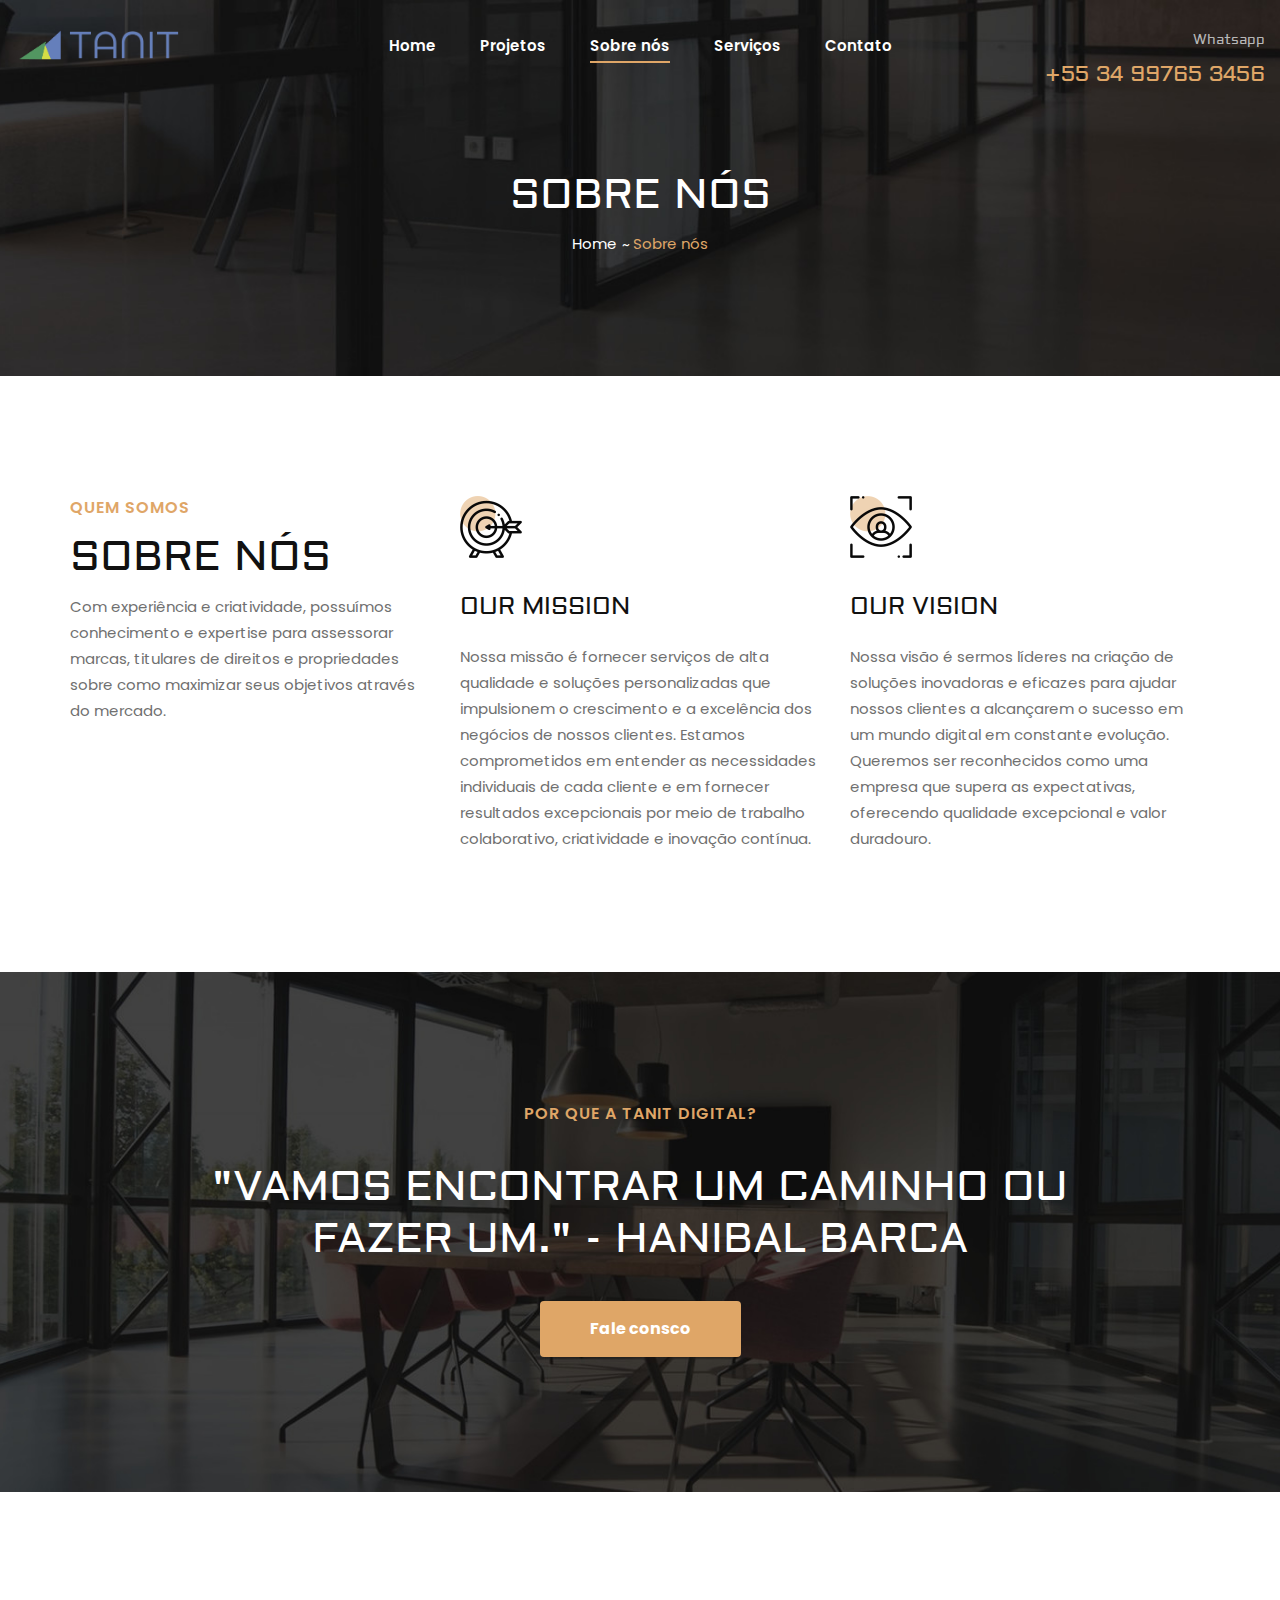
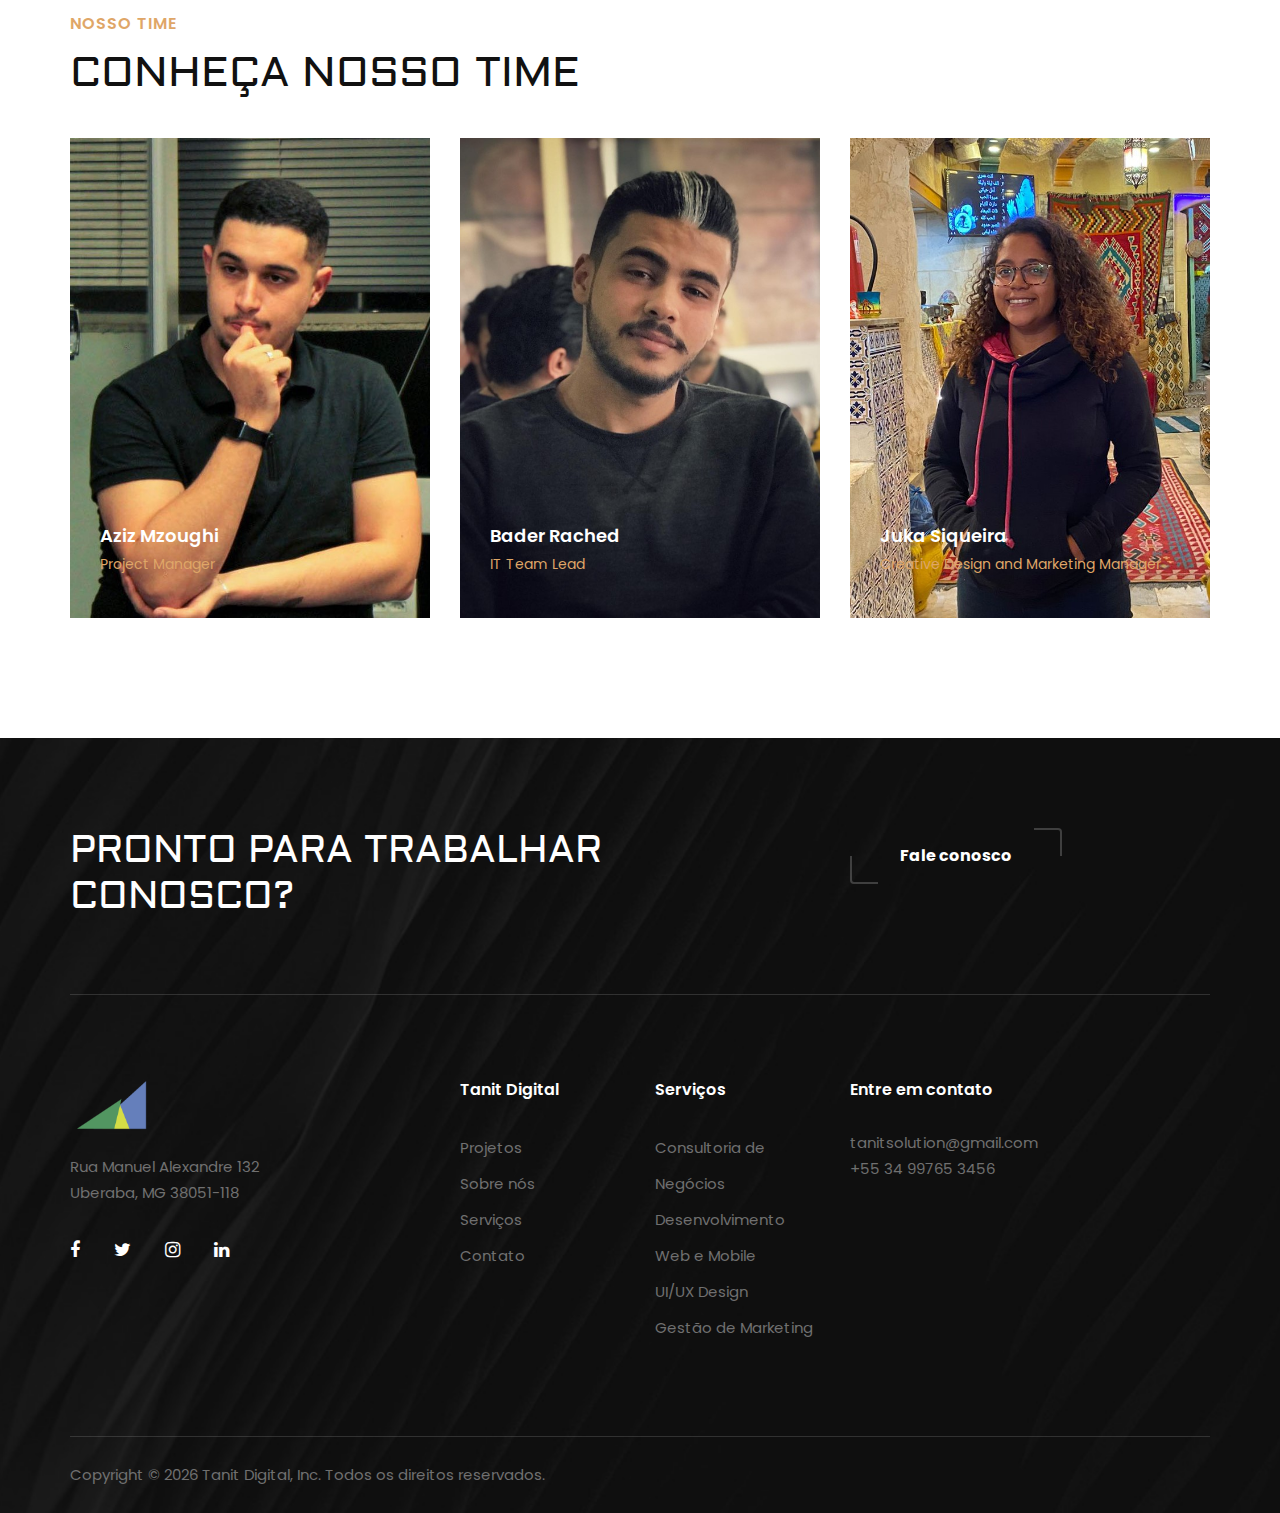
==== commit 95e2b580: "navbar, banner, about us, projects, team, testimonials, crm section, contact and footer" ====
--- a/about.html
+++ b/about.html
@@ -1,13 +1,14 @@
 <!DOCTYPE html>
-<html lang="zxx">
+<html lang="pt-br">
 
 <head>
     <meta charset="UTF-8">
-    <meta name="description" content="Staging Template">
-    <meta name="keywords" content="Staging, unica, creative, html">
     <meta name="viewport" content="width=device-width, initial-scale=1.0">
+    <meta name="description" content="site, criação de sites, design, logotipo, branding, gerenciamento de marketing, design UI/UX, aplicativos da web, CRM e muito mais.">
+    <meta name="keywords" content="criação de sites, design, logotipo, branding, gerenciamento de marketing, design UI/UX, aplicativos da web, CRM, SEO, marketing digital">
+    <meta name="author" content="Tanit Digital">
     <meta http-equiv="X-UA-Compatible" content="ie=edge">
-    <title>Staging | Template</title>
+    <title>Sobre nós - Tanit Digital | Agência de marketing</title>
 
     <!-- Google Font -->
     <link href="https://fonts.googleapis.com/css2?family=Poppins:wght@300;400;500;600;700;800;900&display=swap"
@@ -20,6 +21,7 @@
     <link rel="stylesheet" href="css/elegant-icons.css" type="text/css">
     <link rel="stylesheet" href="css/owl.carousel.min.css" type="text/css">
     <link rel="stylesheet" href="css/slicknav.min.css" type="text/css">
+    <link rel="stylesheet" href="css/slick.css" type="text/css">
     <link rel="stylesheet" href="css/style.css" type="text/css">
 </head>
 
@@ -33,12 +35,12 @@
     <div class="offcanvas-menu-overlay"></div>
     <div class="offcanvas-menu-wrapper">
         <div class="offcanvas__logo">
-            <a href="#"><img src="img/logo.png" alt=""></a>
+            <a href="#"><img src="/img/logo-tanit.png" alt=""></a>
         </div>
         <div id="mobile-menu-wrap"></div>
         <div class="offcanvas__widget">
-            <span>Call us for any questions</span>
-            <h4>+01 123 456 789</h4>
+            <span>Whatsapp</span>
+            <h4>+55 34 99765 3456</h4>
         </div>
     </div>
     <!-- Offcanvas Menu End -->
@@ -49,32 +51,28 @@
             <div class="row">
                 <div class="col-lg-3">
                     <div class="header__logo">
-                        <a href="#"><img src="img/logo.png" alt=""></a>
+                        <a href="./index.html">
+                            <img src="/img/logo-tanit.png" alt="" height="30px">
+                            <img src="/img/tanit-logo-text.png" alt="" height="28px" width="110px">
+                        </a>
                     </div>
                 </div>
                 <div class="col-lg-6">
                     <nav class="header__menu mobile-menu">
                         <ul>
                             <li><a href="./index.html">Home</a></li>
-                            <li><a href="./projects.html">Projects</a></li>
-                            <li class="active"><a href="./about.html">About</a></li>
-                            <li><a href="#">Pages</a>
-                                <ul class="dropdown">
-                                    <li><a href="./Project-details.html">Project Details</a></li>
-                                    <li><a href="./about.html">About</a></li>
-                                    <li><a href="./services.html">Services</a></li>
-                                    <li><a href="./blog-details.html">Blog Details</a></li>
-                                </ul>
-                            </li>
-                            <li><a href="./blog.html">Blog</a></li>
-                            <li><a href="./contact.html">Contact</a></li>
+                            <li><a href="./projects.html">Projetos</a></li>
+                            <li class="active"><a href="./about.html">Sobre nós</a></li>
+                            <li><a href="./services.html">Serviços</a></li>
+                            <li class="d-none"><a href="./blog.html">Blog</a></li>
+                            <li><a href="./contact.html">Contato</a></li>
                         </ul>
                     </nav>
                 </div>
                 <div class="col-lg-3">
                     <div class="header__widget">
-                        <span>Call us for any questions</span>
-                        <h4>+01 123 456 789</h4>
+                        <a href="https://wa.me/553499701369?text=Obrigado%20pela%20sua%20mensagem!%20N%C3%B3s%20voltaremos%20para%20voc%C3%AA%20em%20breve!" target="_blank"><span>Whatsapp</span>
+                        <h4>+55 34 99765 3456</h4></a>
                     </div>
                 </div>
             </div>
@@ -89,10 +87,10 @@
             <div class="row">
                 <div class="col-lg-12 text-center">
                     <div class="breadcrumb__text">
-                        <h2>About Us</h2>
+                        <h2>Sobre nós</h2>
                         <div class="breadcrumb__links">
                             <a href="./index.html">Home</a>
-                            <span>About Us</span>
+                            <span>Sobre nós</span>
                         </div>
                     </div>
                 </div>
@@ -108,37 +106,32 @@
                 <div class="col-lg-4 col-md-4">
                     <div class="about__text about__page__text">
                         <div class="section-title">
-                            <span>who are we</span>
-                            <h2>About Us</h2>
+                            <span>quem somos</span>
+                            <h2>Sobre nós</h2>
                         </div>
                         <div class="about__para__text">
-                            <p>As you might expect of a company that began as a high-end interiors contractor.</p>
+                            <p>Com experiência e criatividade, possuímos conhecimento e expertise para assessorar marcas, titulares de direitos e propriedades sobre como maximizar seus objetivos através do mercado.</p>
                         </div>
                     </div>
                 </div>
                 <div class="col-lg-8 col-md-8">
                     <div class="about__page__services">
-                        <div class="about__page__services__text">
-                            <p>Metasurfaces are generally designed by placing scatterers in periodic or pseudo-periodic
-                                grids. We propose and discuss design rules for functional metasurfaces with randomly
-                            placed. Anisotropic elements that randomly sample. Quisque sit amet nisl ante.</p>
-                        </div>
                         <div class="row">
                             <div class="col-lg-6 col-md-6 col-sm-6">
                                 <div class="services__item">
                                     <img src="img/services/services-5.png" alt="">
                                     <h4>Our Mission</h4>
-                                    <p>As you might expect of a company that began as a high-end interiors contractor,
-                                    we pay strict attention. Anisotropic elements that randomly sample.</p>
+                                    <p>Nossa missão é fornecer serviços de alta qualidade e soluções personalizadas que impulsionem o crescimento e a excelência dos negócios de nossos clientes.
+                                        Estamos comprometidos em entender as necessidades individuais de cada cliente e em fornecer resultados excepcionais por meio de trabalho colaborativo, criatividade e inovação contínua.
+                                    </p>
                                 </div>
                             </div>
                             <div class="col-lg-6 col-md-6 col-sm-6">
                                 <div class="services__item">
                                     <img src="img/services/services-6.png" alt="">
                                     <h4>Our Vision</h4>
-                                    <p>Our commitment to exceptional quality has never wavered. To day ranks as one of
-                                        the most highly-regarded construction. Anisotropic elements that randomly
-                                    sample.</p>
+                                    <p>Nossa visão é sermos líderes na criação de soluções inovadoras e eficazes para ajudar nossos clientes a alcançarem o sucesso em um mundo digital em constante evolução.
+                                         Queremos ser reconhecidos como uma empresa que supera as expectativas, oferecendo qualidade excepcional e valor duradouro.</p>
                                 </div>
                             </div>
                         </div>
@@ -155,9 +148,9 @@
             <div class="row d-flex justify-content-center">
                 <div class="col-lg-10 text-center">
                     <div class="callto__text">
-                        <span>Why choose us?</span>
-                        <h2>Our ability to bring outstanding results to our customers.</h2>
-                        <a href="#" class="primary-btn">Contact Us</a>
+                        <span>Por que a Tanit Digital?</span>
+                        <h2>"Vamos encontrar um caminho ou fazer um." - Hanibal Barca</h2>
+                        <a href="https://wa.me/553499701369?text=Obrigado%20pela%20sua%20mensagem!%20N%C3%B3s%20voltaremos%20para%20voc%C3%AA%20em%20breve!" class="primary-btn" target="_blank">Fale consco</a>
                     </div>
                 </div>
             </div>
@@ -171,11 +164,11 @@
             <div class="row">
                 <div class="col-lg-9 col-md-8 col-sm-6">
                     <div class="section-title">
-                        <span>Our Team</span>
-                        <h2>Meet our team</h2>
-                    </div>
-                </div>
-                <div class="col-lg-3 col-md-4 col-sm-6">
+                        <span>Nosso time</span>
+                        <h2>Conheça nosso time</h2>
+                    </div>
+                </div>
+                <div class="col-lg-3 col-md-4 col-sm-6 d-none">
                     <div class="team__btn">
                         <a href="#" class="primary-btn normal-btn">View All</a>
                     </div>
@@ -183,55 +176,43 @@
             </div>
             <div class="row">
                 <div class="col-lg-4 col-md-6">
-                    <div class="team__item set-bg" data-setbg="img/team/team-1.jpg">
+                    <div class="team__item set-bg" data-setbg="img/team/team1.jpeg">
                         <div class="team__text">
                             <div class="team__title">
-                                <h5>Dolores Webster</h5>
-                                <span>CEO & Founder</span>
-                            </div>
-                            <p>Vestibulum dapibus odio quam, sit amet hendrerit dui ultricies consectetur. Ut viverra
-                                porta leo, non tincidunt mauris condimentum eget. Vivamus non turpis elit. Aenean
-                            ultricies nisl sit amet.</p>
+                                <h5>Aziz Mzoughi</h5>
+                                <span>Project Manager</span>
+                            </div>
+                            <p></p>
                             <div class="team__social">
-                                <a href="#"><i class="fa fa-facebook"></i></a>
-                                <a href="#"><i class="fa fa-twitter"></i></a>
-                                <a href="#"><i class="fa fa-instagram"></i></a>
+                                <a href="https://www.linkedin.com/in/mzoughi-aziz/" target="_blank"><i class="fa fa-linkedin"></i></a>
                             </div>
                         </div>
                     </div>
                 </div>
                 <div class="col-lg-4 col-md-6">
-                    <div class="team__item set-bg" data-setbg="img/team/team-2.jpg">
+                    <div class="team__item set-bg" data-setbg="img/team/team2.jpg">
                         <div class="team__text">
                             <div class="team__title">
-                                <h5>Dana Vaughn</h5>
-                                <span>Architect</span>
-                            </div>
-                            <p>Vestibulum dapibus odio quam, sit amet hendrerit dui ultricies consectetur. Ut viverra
-                                porta leo, non tincidunt mauris condimentum eget. Vivamus non turpis elit. Aenean
-                            ultricies nisl sit amet.</p>
+                                <h5>Bader Rached</h5>
+                                <span>IT Team Lead</span>
+                            </div>
+                            <p></p>
                             <div class="team__social">
-                                <a href="#"><i class="fa fa-facebook"></i></a>
-                                <a href="#"><i class="fa fa-twitter"></i></a>
-                                <a href="#"><i class="fa fa-instagram"></i></a>
+                                <a href="https://www.linkedin.com/in/baderrached/" target="_blank"><i class="fa fa-linkedin"></i></a>
                             </div>
                         </div>
                     </div>
                 </div>
                 <div class="col-lg-4 col-md-6">
-                    <div class="team__item set-bg" data-setbg="img/team/team-3.jpg">
+                    <div class="team__item set-bg" data-setbg="img/team/team3.jpg">
                         <div class="team__text">
                             <div class="team__title">
-                                <h5>Jonathan Mcdaniel</h5>
-                                <span>Architect</span>
-                            </div>
-                            <p>Vestibulum dapibus odio quam, sit amet hendrerit dui ultricies consectetur. Ut viverra
-                                porta leo, non tincidunt mauris condimentum eget. Vivamus non turpis elit. Aenean
-                            ultricies nisl sit amet.</p>
+                                <h5>Juka Siqueira</h5>
+                                <span>Creative Design and Marketing Manager</span>
+                            </div>
+                            <p></p>
                             <div class="team__social">
-                                <a href="#"><i class="fa fa-facebook"></i></a>
-                                <a href="#"><i class="fa fa-twitter"></i></a>
-                                <a href="#"><i class="fa fa-instagram"></i></a>
+                                <a href="https://www.linkedin.com/in/juka-siqueira/" target="_blank"><i class="fa fa-linkedin"></i></a>
                             </div>
                         </div>
                     </div>
@@ -248,15 +229,14 @@
                 <div class="row">
                     <div class="col-lg-8 col-md-6">
                         <div class="footer__top__text">
-                            <h2>Ready To Work With Us?</h2>
+                            <h2>PRONTO PARA TRABALHAR CONOSCO?</h2>
                         </div>
                     </div>
                     <div class="col-lg-4 col-md-6">
                         <div class="footer__top__newslatter">
-                            <form action="#">
-                                <input type="text" placeholder="Enter your email...">
-                                <button type="submit"><i class="fa fa-send"></i></button>
-                            </form>
+                            <div class="footer__top__newslatter">
+                                <a href="https://wa.me/553499701369?text=Obrigado%20pela%20sua%20mensagem!%20N%C3%B3s%20voltaremos%20para%20voc%C3%AA%20em%20breve!" target="_blank" class="primary-btn">Fale conosco</a>
+                            </div>
                         </div>
                     </div>
                 </div>
@@ -265,51 +245,46 @@
                 <div class="col-lg-3 col-md-6 col-sm-6">
                     <div class="footer__about">
                         <div class="footer__logo">
-                            <a href="#"><img src="img/logo.png" alt=""></a>
-                        </div>
-                        <p>7176 Blue Spring Lane <br />Santa Monica, CA 90403</p>
-                        <ul>
-                            <li>Info.colorlib@gmail.com</li>
-                            <li>+84 123 456 789</li>
-                        </ul>
+                            <img src="/img/logo-tanit.png" alt="Tanit Digital logo, agencia de marketing" height="50px">
+                        </div>
+                        <p>Rua Manuel Alexandre 132 <br />Uberaba, MG 38051-118</p>
                         <div class="footer__social">
-                            <a href="#"><i class="fa fa-facebook"></i></a>
-                            <a href="#"><i class="fa fa-twitter"></i></a>
-                            <a href="#"><i class="fa fa-instagram"></i></a>
-                            <a href="#"><i class="fa fa-linkedin"></i></a>
+                            <a href="https://www.facebook.com/tanitsolution/" target="_blank"><i class="fa fa-facebook"></i></a>
+                            <a href="https://twitter.com/tanitsolution/" target="_blank"><i class="fa fa-twitter"></i></a>
+                            <a href="https://www.instagram.com/tanitdigital/" target="_blank"><i class="fa fa-instagram"></i></a>
+                            <a href="https://www.linkedin.com/company/tanit-solution/" target="_blank"><i class="fa fa-linkedin"></i></a>
                         </div>
                     </div>
                 </div>
                 <div class="col-lg-2 offset-lg-1 col-md-3 col-sm-6">
                     <div class="footer__widget">
-                        <h6>Company</h6>
+                        <h6>Tanit Digital</h6>
                         <ul>
-                            <li><a href="#">About Us</a></li>
-                            <li><a href="#">Services</a></li>
-                            <li><a href="#">Our Works</a></li>
-                            <li><a href="#">Career</a></li>
-                            <li><a href="#">FAQs</a></li>
+                            <li><a href="./projects.html">Projetos</a></li>
+                            <li><a href="./about.html">Sobre nós</a></li>
+                            <li><a href="./services.html">Serviços</a></li>
+                            <li class="d-none"><a href="./blog.html">Blog</a></li>
+                            <li><a href="./contact.html">Contato</a></li>
                         </ul>
                     </div>
                 </div>
                 <div class="col-lg-2 col-md-3 col-sm-6">
                     <div class="footer__widget">
-                        <h6>Services</h6>
+                        <h6>Serviços</h6>
                         <ul>
-                            <li><a href="#">Architecture</a></li>
-                            <li><a href="#">Interior Design</a></li>
-                            <li><a href="#">Exterior Design</a></li>
-                            <li><a href="#">Planning</a></li>
+                            <li><a href="#">Consultoria de Negócios</a></li>
+                            <li><a href="#">Desenvolvimento Web e Mobile</a></li>
+                            <li><a href="#">UI/UX Design</a></li>
+                            <li><a href="#">Gestão de Marketing</a></li>
                         </ul>
                     </div>
                 </div>
                 <div class="col-lg-4 col-md-6 col-sm-6">
                     <div class="footer__address">
-                        <h6>Get In Touch</h6>
-                        <p>7176 Blue Spring Lane <br />Santa Monica, CA 90403</p>
+                        <h6>Entre em contato</h6>
                         <ul>
-                            <li>Info.colorlib@gmail.com</li>
-                            <li>+84 123 456 789</li>
+                            <li>tanitsolution@gmail.com</li>
+                            <li>+55 34 99765 3456</li>
                         </ul>
                     </div>
                 </div>
@@ -318,25 +293,18 @@
                 <div class="row">
                     <div class="col-lg-8 col-md-7">
                         <div class="copyright__text">
-                            <p>Copyright © <script>
-                                document.write(new Date().getFullYear());
-                            </script> All rights reserved | This template is made with <i class="fa fa-heart-o"
-                            aria-hidden="true"></i> by <a href="https://colorlib.com"
-                            target="_blank">Colorlib</a>
-                        </p>
-                    </div>
-                </div>
-                <div class="col-lg-4 col-md-5">
-                    <div class="copyright__widget">
-                        <a href="#">Terms of use</a>
-                        <a href="#">Privacy Policy</a>
+                            <p>
+                                Copyright © 
+                                <script>document.write(new Date().getFullYear());</script> 
+                                Tanit Digital, Inc. Todos os direitos reservados.
+                            </p>
+                        </div>
                     </div>
                 </div>
             </div>
         </div>
     </div>
 </footer>
-<!-- Footer Section End -->
 
 <!-- Js Plugins -->
 <script src="js/jquery-3.3.1.min.js"></script>
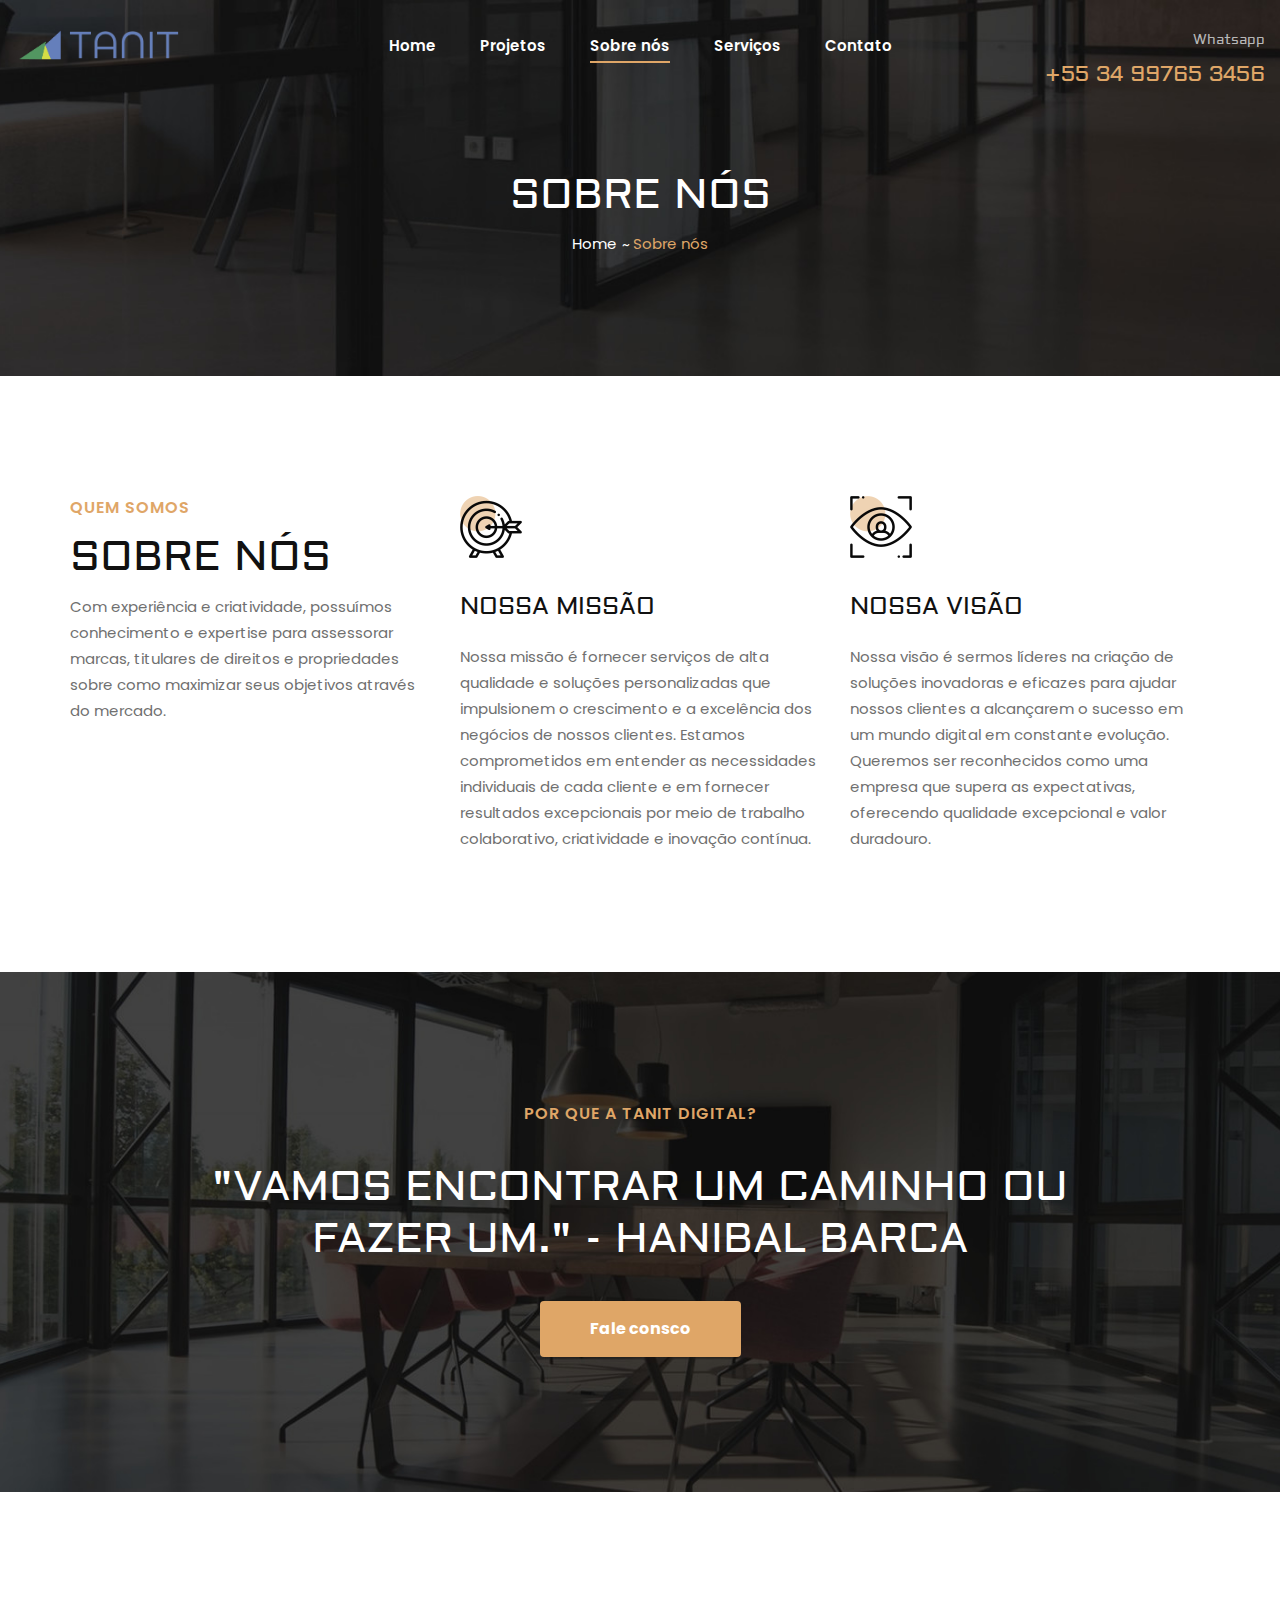
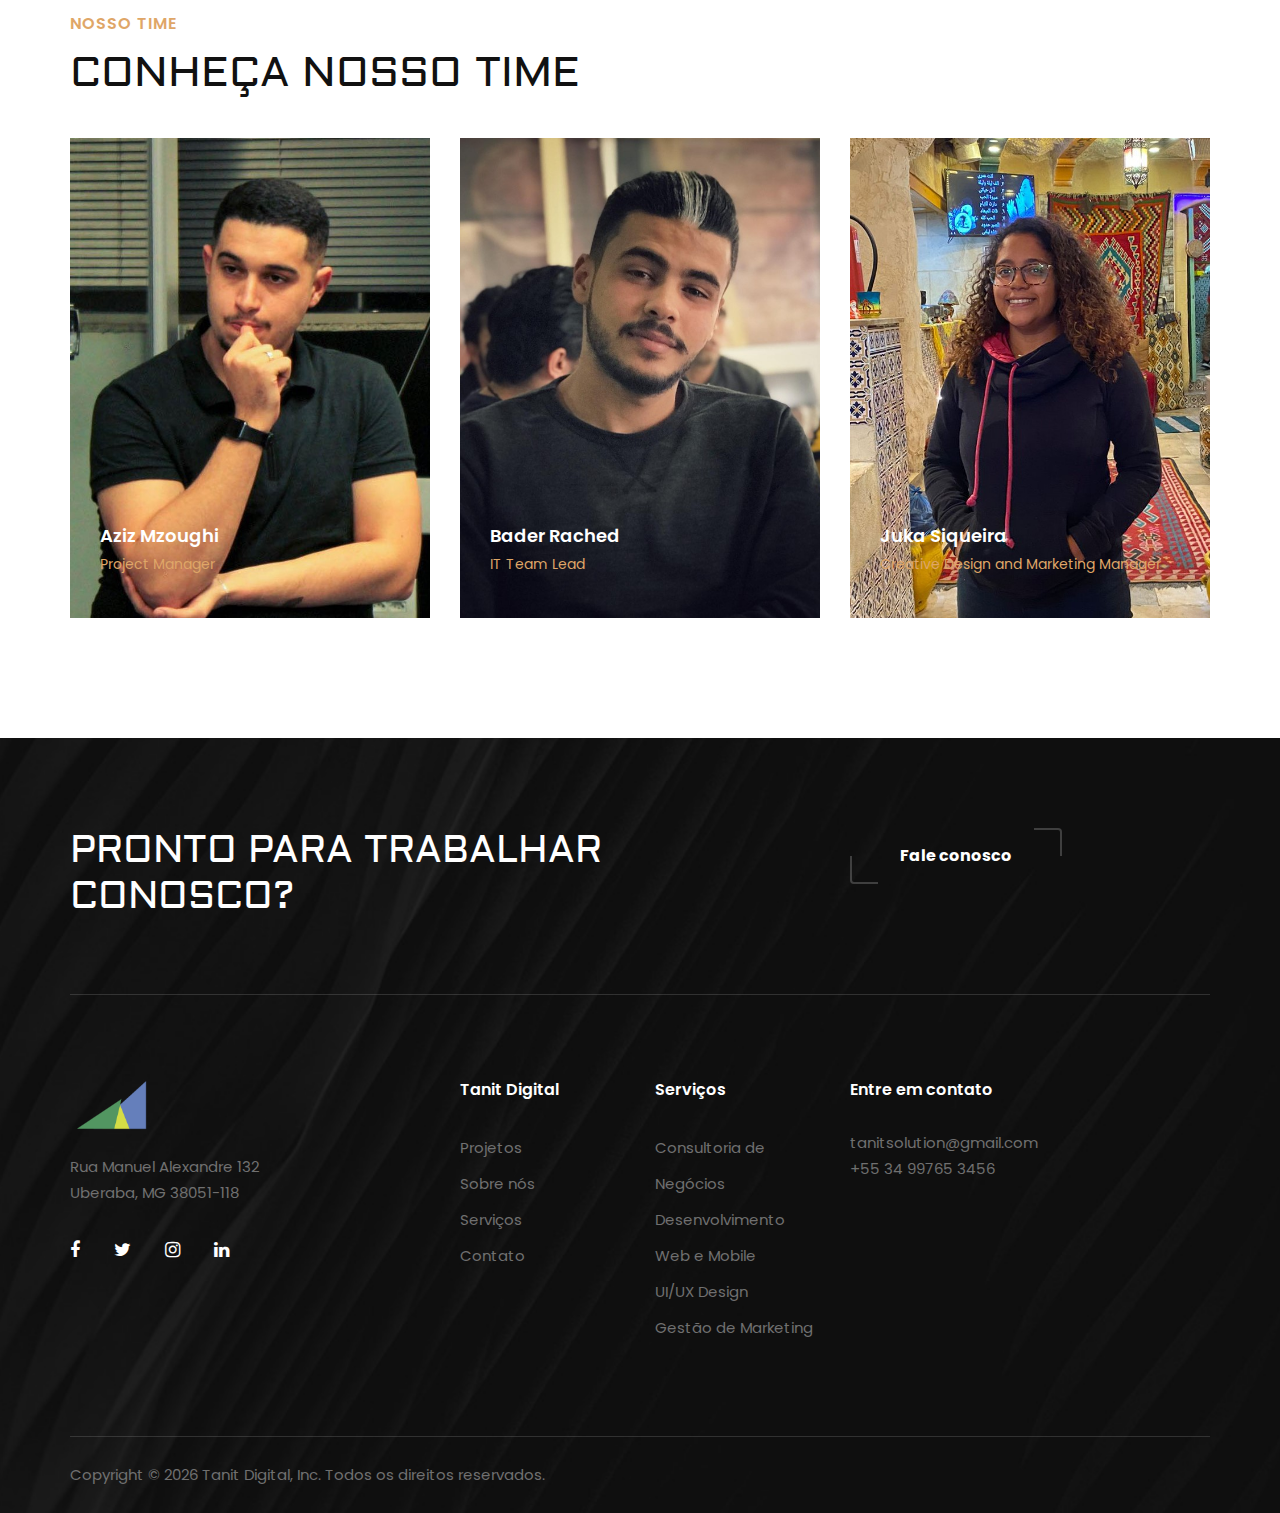
==== commit 8849fd3f: "logo responsive fix, titles in aboutus translate" ====
--- a/about.html
+++ b/about.html
@@ -35,7 +35,7 @@
     <div class="offcanvas-menu-overlay"></div>
     <div class="offcanvas-menu-wrapper">
         <div class="offcanvas__logo">
-            <a href="#"><img src="/img/logo-tanit.png" alt=""></a>
+            <a href="#"><img src="/img/logo-tanit.png" alt="" height="40px"></a>
         </div>
         <div id="mobile-menu-wrap"></div>
         <div class="offcanvas__widget">
@@ -71,7 +71,7 @@
                 </div>
                 <div class="col-lg-3">
                     <div class="header__widget">
-                        <a href="https://wa.me/553499701369?text=Obrigado%20pela%20sua%20mensagem!%20N%C3%B3s%20voltaremos%20para%20voc%C3%AA%20em%20breve!" target="_blank"><span>Whatsapp</span>
+                        <a href="https://wa.me/553497653456?text=Obrigado%20pela%20sua%20mensagem!%20N%C3%B3s%20voltaremos%20para%20voc%C3%AA%20em%20breve!" target="_blank"><span>Whatsapp</span>
                         <h4>+55 34 99765 3456</h4></a>
                     </div>
                 </div>
@@ -120,7 +120,7 @@
                             <div class="col-lg-6 col-md-6 col-sm-6">
                                 <div class="services__item">
                                     <img src="img/services/services-5.png" alt="">
-                                    <h4>Our Mission</h4>
+                                    <h4>Nossa Missão</h4>
                                     <p>Nossa missão é fornecer serviços de alta qualidade e soluções personalizadas que impulsionem o crescimento e a excelência dos negócios de nossos clientes.
                                         Estamos comprometidos em entender as necessidades individuais de cada cliente e em fornecer resultados excepcionais por meio de trabalho colaborativo, criatividade e inovação contínua.
                                     </p>
@@ -129,7 +129,7 @@
                             <div class="col-lg-6 col-md-6 col-sm-6">
                                 <div class="services__item">
                                     <img src="img/services/services-6.png" alt="">
-                                    <h4>Our Vision</h4>
+                                    <h4>Nossa Visão</h4>
                                     <p>Nossa visão é sermos líderes na criação de soluções inovadoras e eficazes para ajudar nossos clientes a alcançarem o sucesso em um mundo digital em constante evolução.
                                          Queremos ser reconhecidos como uma empresa que supera as expectativas, oferecendo qualidade excepcional e valor duradouro.</p>
                                 </div>
@@ -150,7 +150,7 @@
                     <div class="callto__text">
                         <span>Por que a Tanit Digital?</span>
                         <h2>"Vamos encontrar um caminho ou fazer um." - Hanibal Barca</h2>
-                        <a href="https://wa.me/553499701369?text=Obrigado%20pela%20sua%20mensagem!%20N%C3%B3s%20voltaremos%20para%20voc%C3%AA%20em%20breve!" class="primary-btn" target="_blank">Fale consco</a>
+                        <a href="https://wa.me/553497653456?text=Obrigado%20pela%20sua%20mensagem!%20N%C3%B3s%20voltaremos%20para%20voc%C3%AA%20em%20breve!" class="primary-btn" target="_blank">Fale consco</a>
                     </div>
                 </div>
             </div>
@@ -235,7 +235,7 @@
                     <div class="col-lg-4 col-md-6">
                         <div class="footer__top__newslatter">
                             <div class="footer__top__newslatter">
-                                <a href="https://wa.me/553499701369?text=Obrigado%20pela%20sua%20mensagem!%20N%C3%B3s%20voltaremos%20para%20voc%C3%AA%20em%20breve!" target="_blank" class="primary-btn">Fale conosco</a>
+                                <a href="https://wa.me/553497653456?text=Obrigado%20pela%20sua%20mensagem!%20N%C3%B3s%20voltaremos%20para%20voc%C3%AA%20em%20breve!" target="_blank" class="primary-btn">Fale conosco</a>
                             </div>
                         </div>
                     </div>
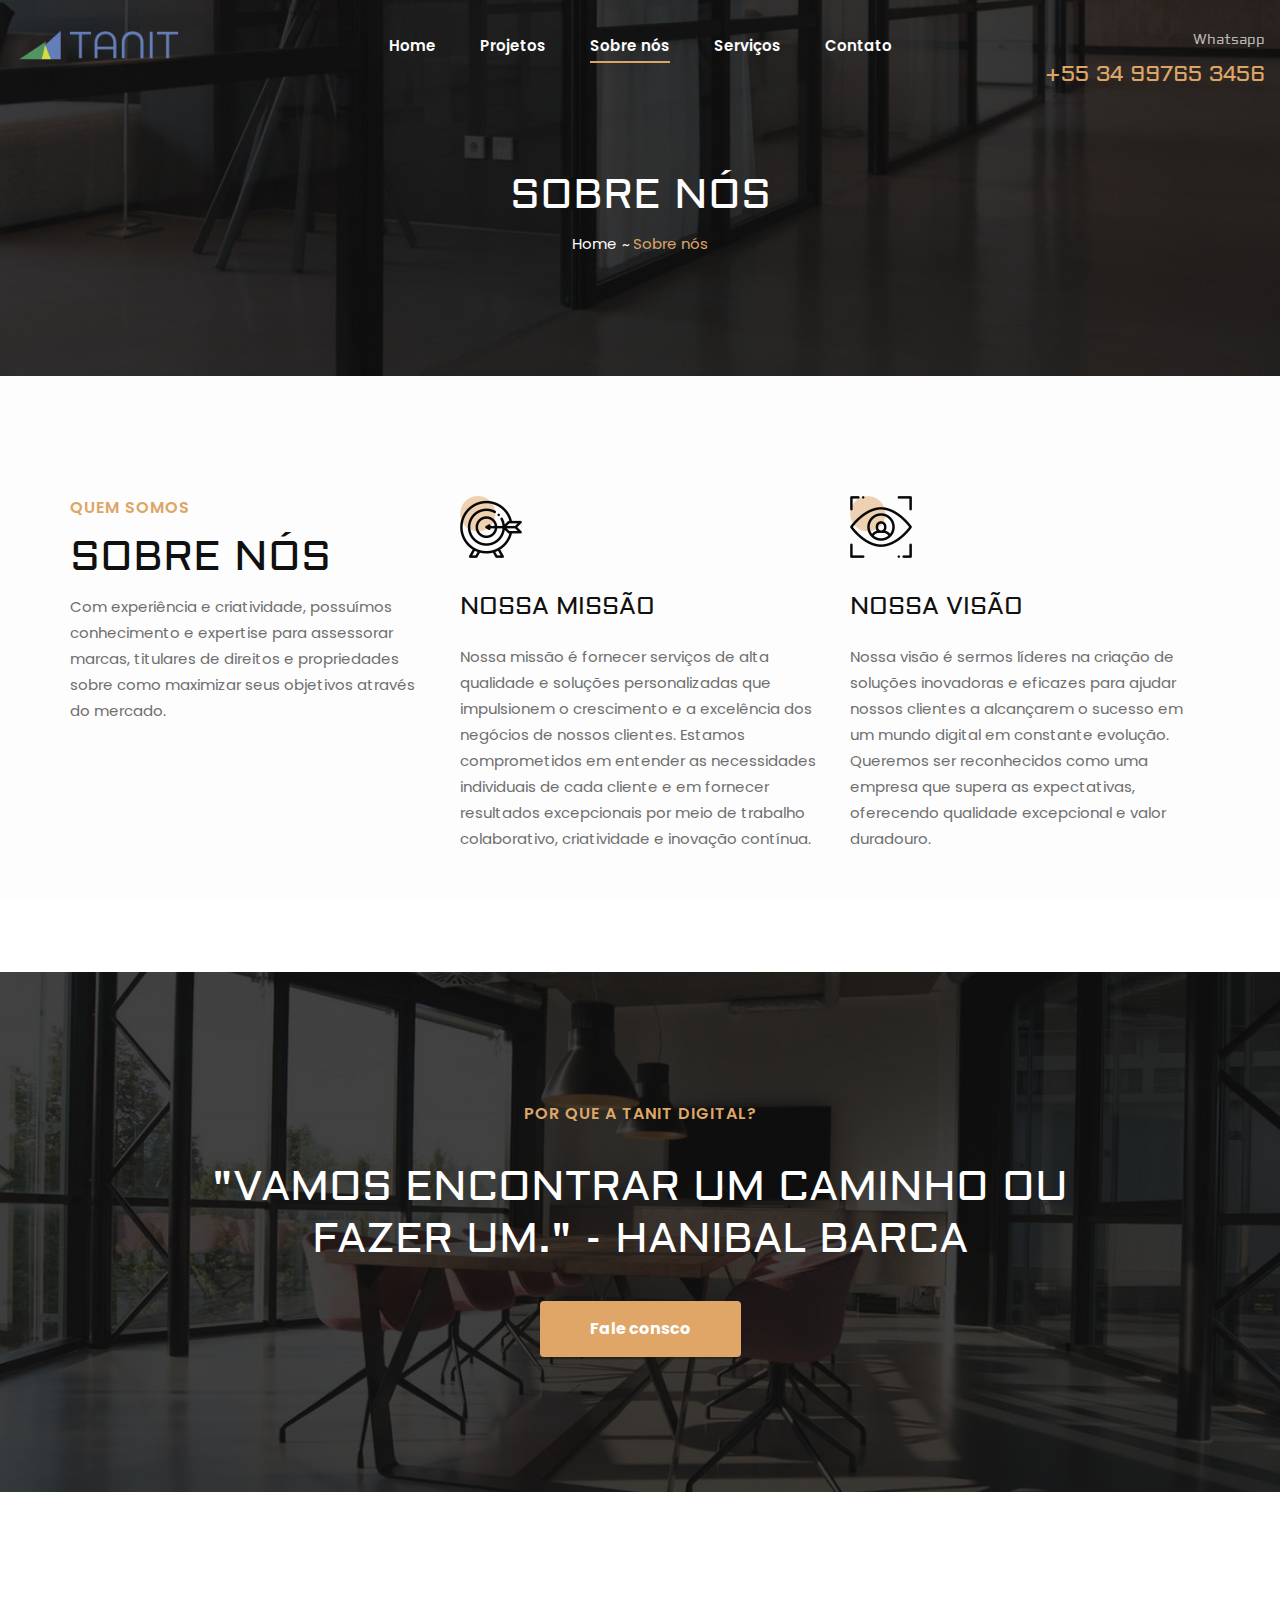
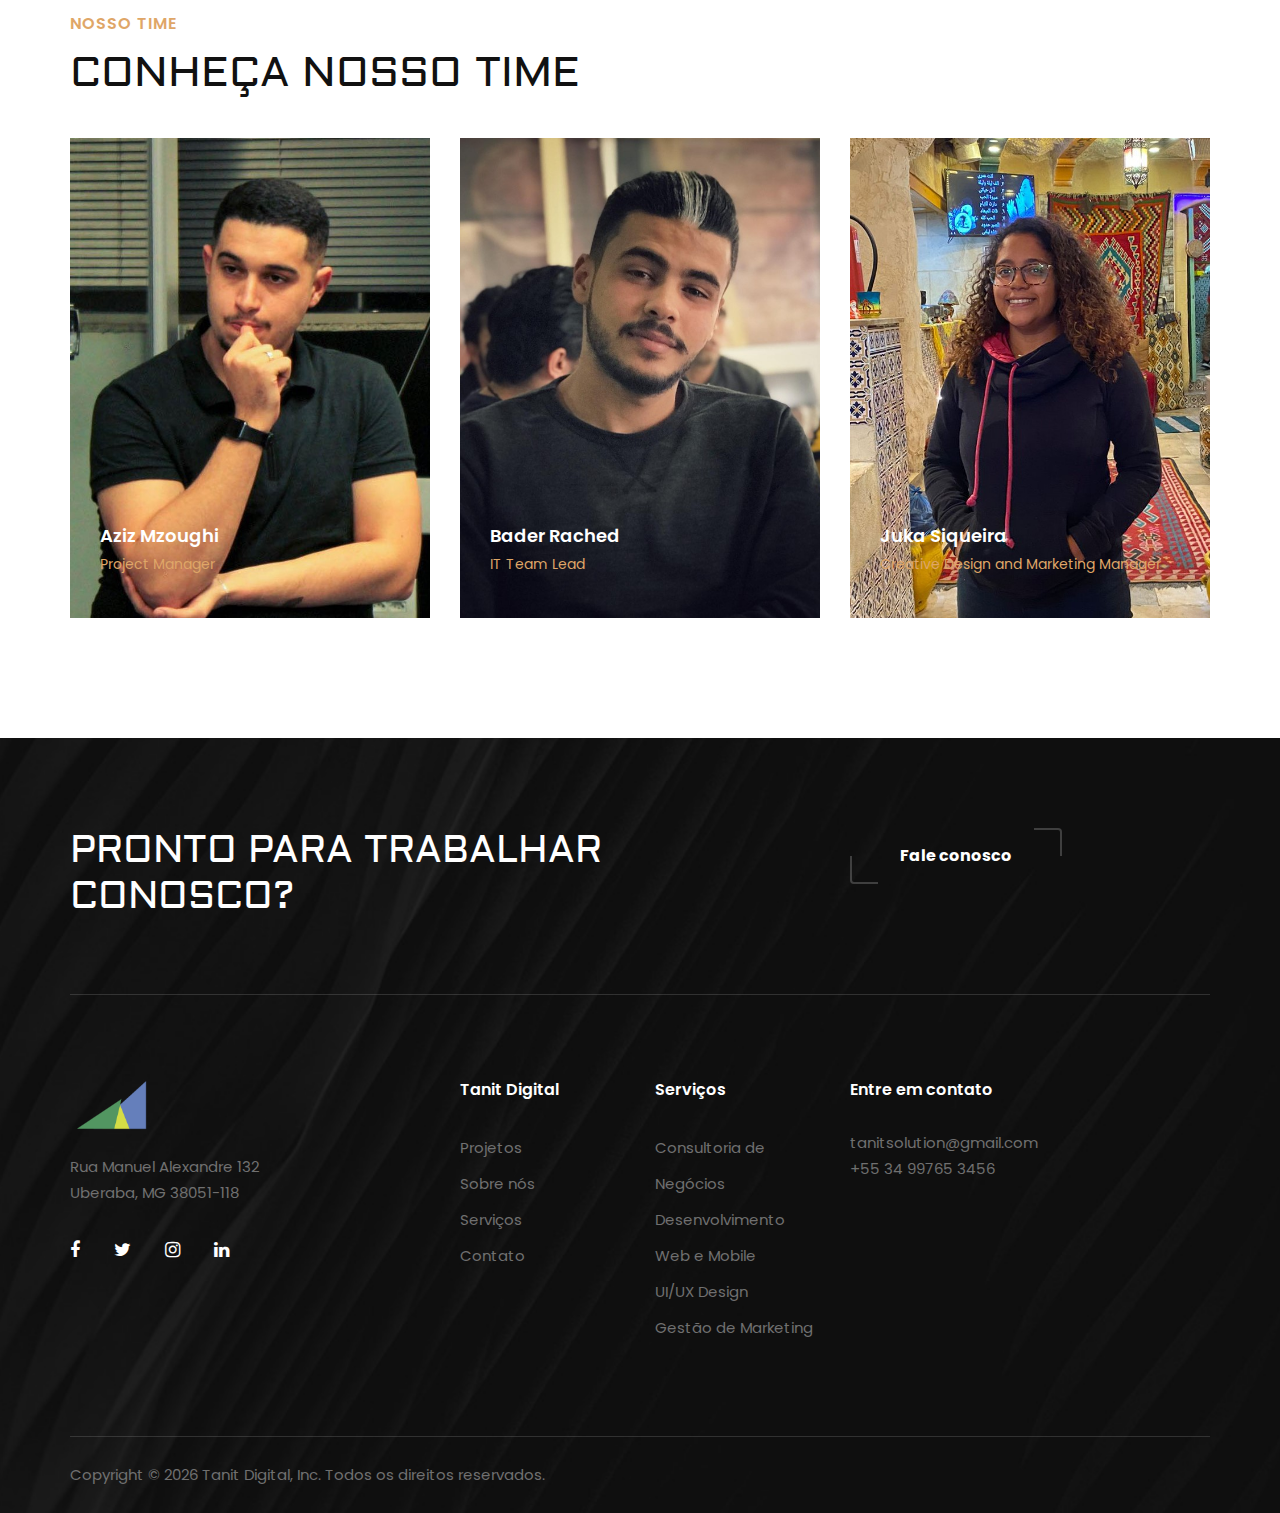
==== commit e5ad9709: "add favicon and fix banner buttons" ====
--- a/about.html
+++ b/about.html
@@ -14,6 +14,7 @@
     <link href="https://fonts.googleapis.com/css2?family=Poppins:wght@300;400;500;600;700;800;900&display=swap"
     rel="stylesheet">
     <link href="https://fonts.googleapis.com/css2?family=Aldrich&display=swap" rel="stylesheet">
+    <link rel="shortcut icon" href="img/logo-tanit.png" type="image/x-icon">
 
     <!-- Css Styles -->
     <link rel="stylesheet" href="css/bootstrap.min.css" type="text/css">
